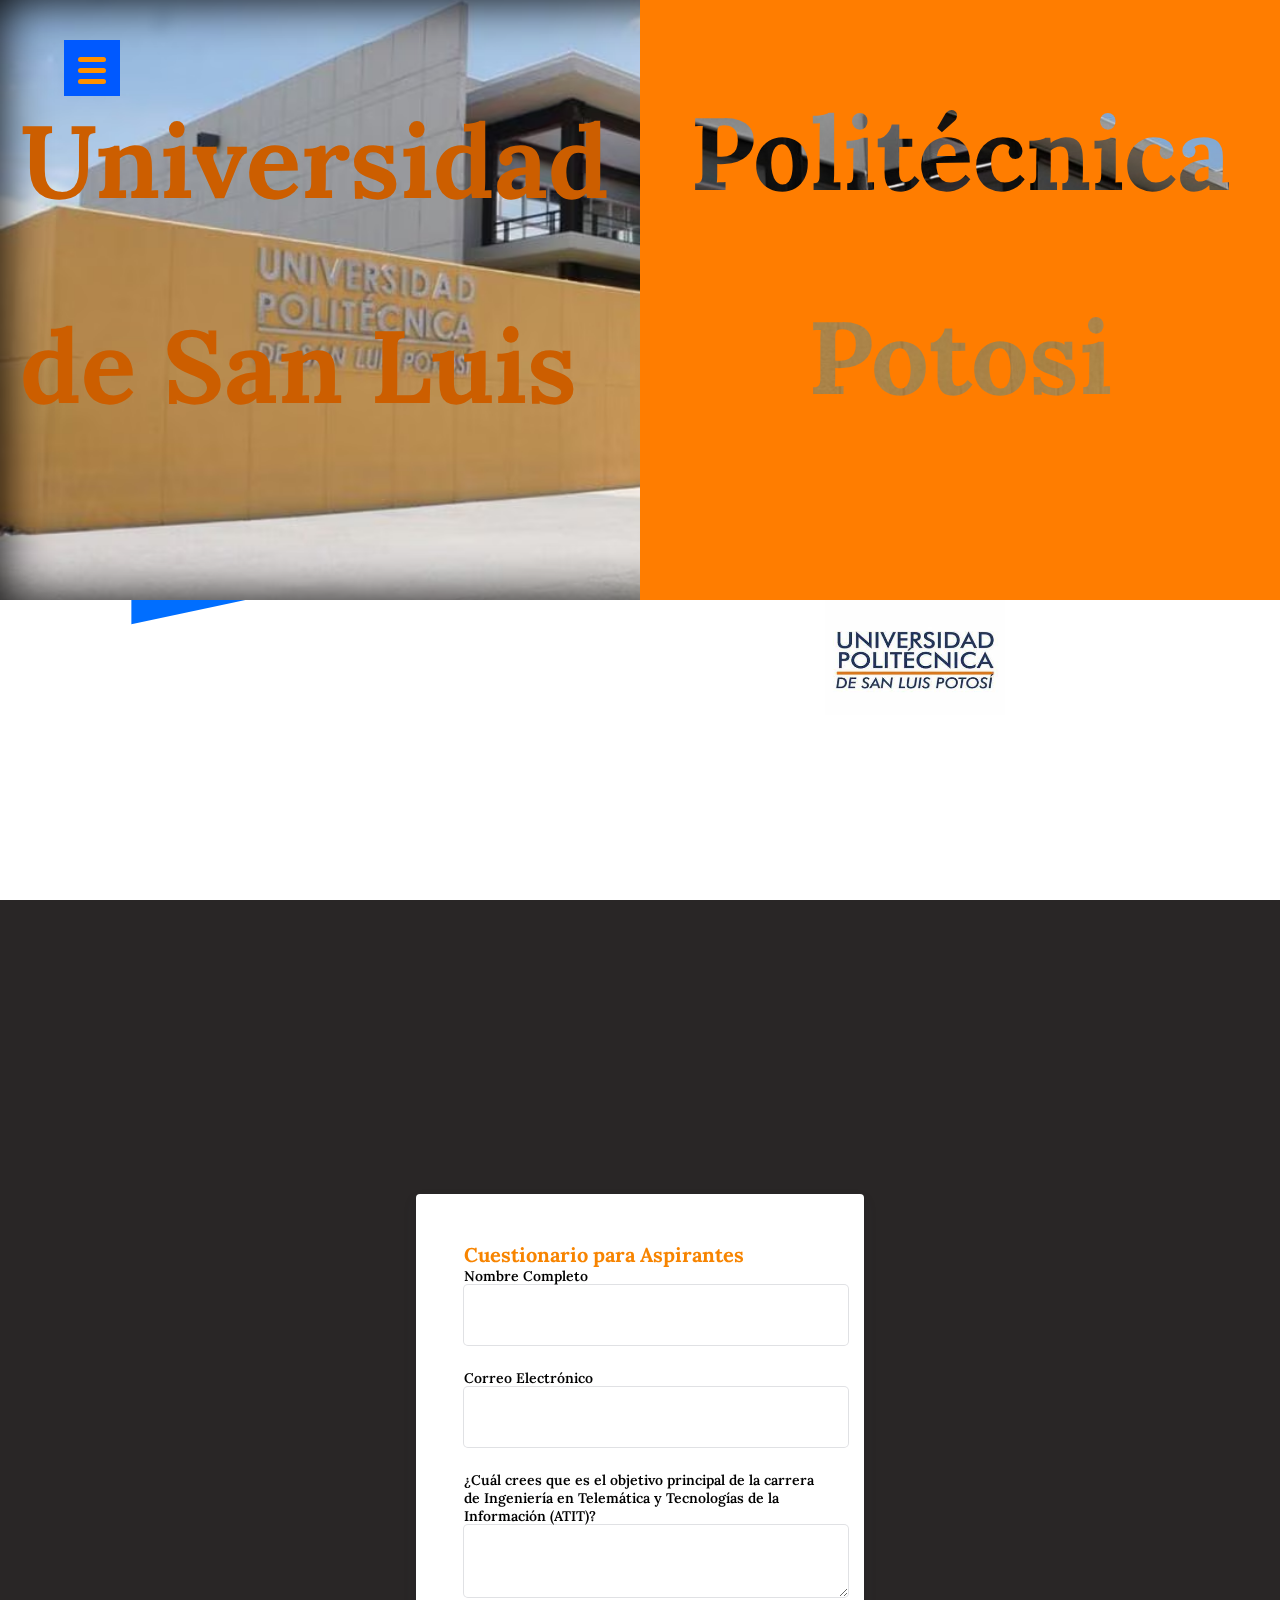
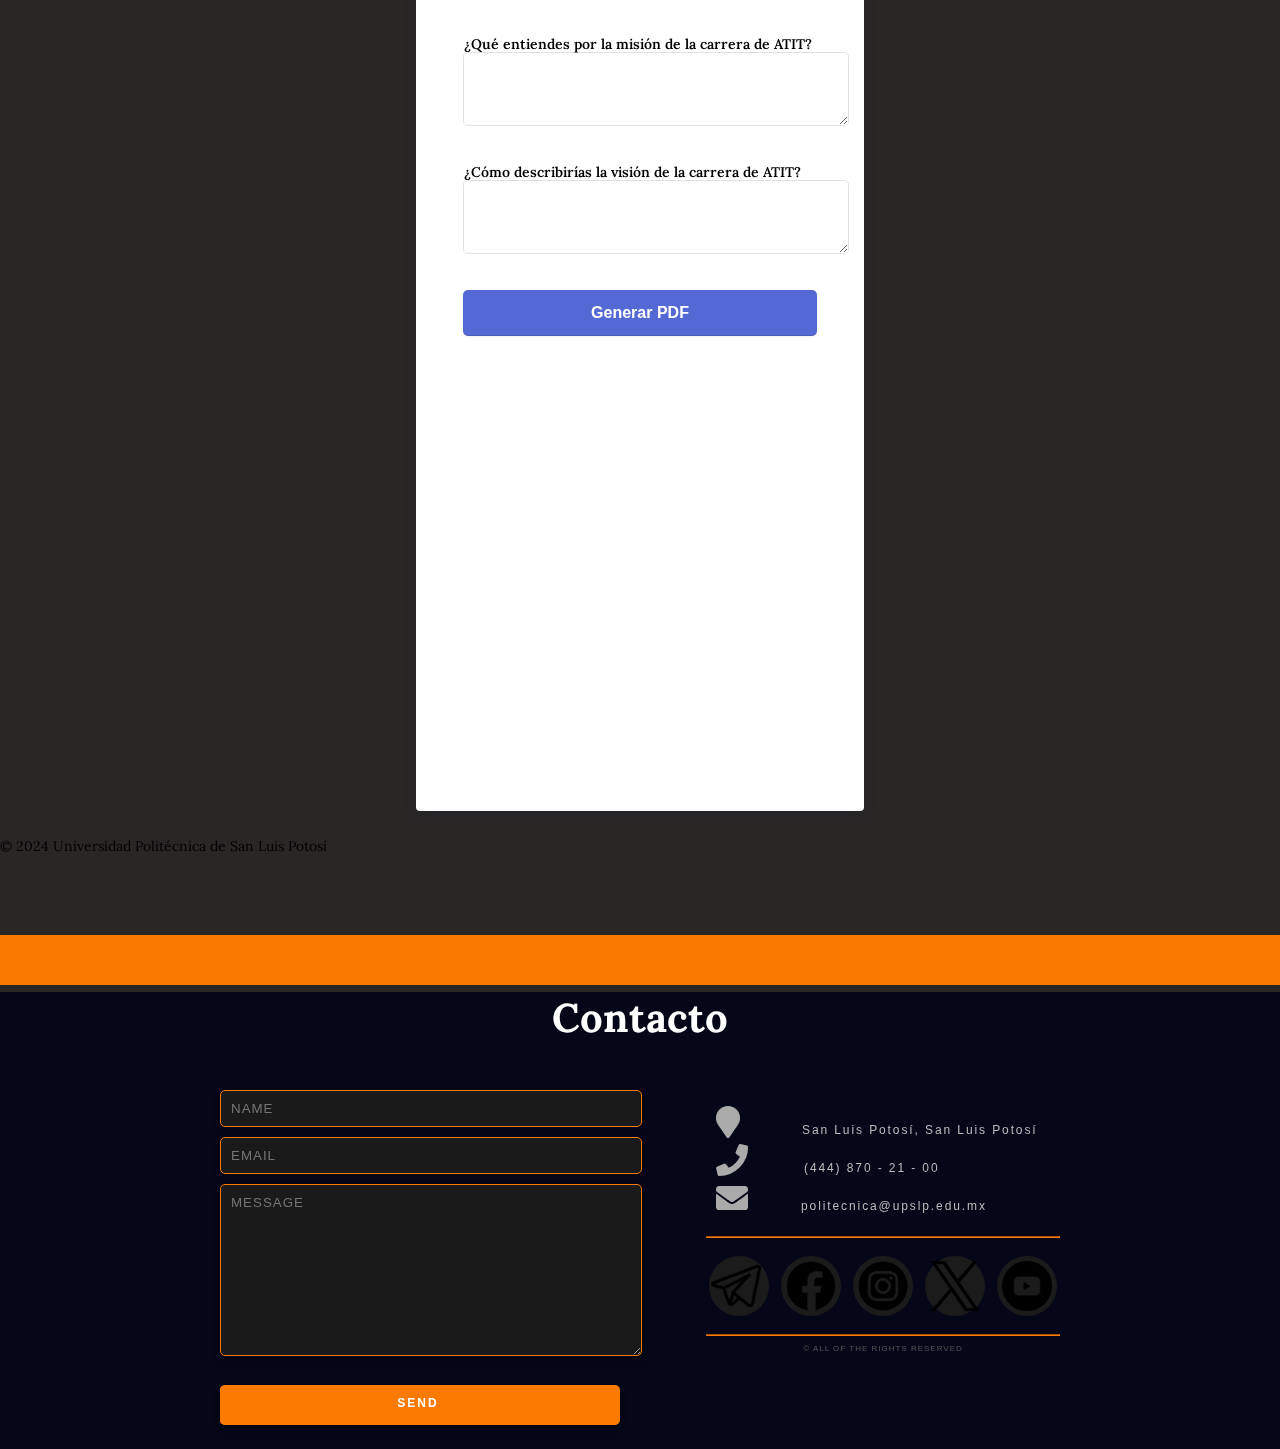
==== blog.html @ de3397ba "Add files via upload" ====
<!DOCTYPE html>
<html lang="en">
<head>
    <meta charset="UTF-8">
    <meta name="viewport" content="width=device-width, initial-scale=1.0">
    <meta http-equiv="X-UA-Compatible" content="ie=edge">
    <title>UPSLP - Cuestionario para Aspirantes</title>
    <link rel="stylesheet" href="https://cdnjs.cloudflare.com/ajax/libs/font-awesome/5.15.4/css/all.min.css">
    <link rel="stylesheet" href="estilopag1.css" type="text/css">
    <script type="text/javascript" src="js/jquery/jquery-1.7.1.min.js"></script>
    <script type="text/javascript" src="jspdf.js"></script>
    <script type="text/javascript" src="jspdf.plugin.standard_fonts_metrics.js"></script>
    <script type="text/javascript" src="jspdf.plugin.split_text_to_size.js"></script>
    <script type="text/javascript" src="jspdf.plugin.from_html.js"></script>
    <script src="indexanimation.js"></script>
    <style>
    body{
        cursor: none;
    }
    
    a:hover, 
    button:hover, 
    input:hover, 
    textarea:hover, 
    label:hover,
    .carousel-controls label:hover, 
    .menu-nav-link:hover, 
    .container .box:hover, 
    .container2 .box:hover, 
    .materia:hover, 
    .cert:hover, 
    .burger-menu:hover, 
    .video-player-container video:hover, 
    .video-player-container video::-webkit-media-controls:hover, 
    .video-player-container video::-webkit-media-controls-play-button:hover, 
    .video-player-container video::-webkit-media-controls-timeline:hover, 
    .info__icon:hover, 
    .info:hover, 
    .info__social-link:hover, 
    .info__icon:hover {
        cursor: none;
    }

    .login-root {
        display: flex;
        width: 100%;
        min-height: 100vh;
        overflow: hidden;
    }
    .loginbackground {
        min-height: 692px;
        position: fixed;
        bottom: 0;
        left: 0;
        right: 0;
        top: 0;
        z-index: -1;
        overflow: hidden;
    }
    .flex-flex {
        display: flex;
    }
    .align-center {
    align-items: center; 
    }
    .center-center {
    align-items: center;
    justify-content: center;
    }
    .box-root {
        box-sizing: border-box;
    }
    .flex-direction--column {
        -ms-flex-direction: column;
        flex-direction: column;
    }
    .loginbackground-gridContainer {
        display: -ms-grid;
        display: grid;
        -ms-grid-columns: [start] 1fr [left-gutter] (86.6px)[16] [left-gutter] 1fr [end];
        grid-template-columns: [start] 1fr [left-gutter] repeat(16,86.6px) [left-gutter] 1fr [end];
        -ms-grid-rows: [top] 1fr [top-gutter] (64px)[8] [bottom-gutter] 1fr [bottom];
        grid-template-rows: [top] 1fr [top-gutter] repeat(8,64px) [bottom-gutter] 1fr [bottom];
        justify-content: center;
        margin: 0 -2%;
        transform: rotate(-12deg) skew(-12deg);
    }
    .box-divider--light-all-2 {
        box-shadow: inset 0 0 0 2px black;
    }
    .box-background--blue {
        background-color: #006eff;
    }
    .box-background--white {
    background-color: #ffffff; 
    }
    .box-background--orange100 {
        background-color: #f78400;
    }

    .padding-top--64 {
    padding-top: 64px;
    }
    .padding-top--24 {
    padding-top: 24px;
    }
    .padding-top--48 {
    padding-top: 48px;
    }
    .padding-bottom--24 {
    padding-bottom: 24px;
    }
    .padding-horizontal--48 {
    padding: 48px;
    }
    .padding-bottom--15 {
    padding-bottom: 15px;
    }


    .flex-justifyContent--center {
    -ms-flex-pack: center;
    justify-content: center;
    }

    .formbg {
        margin: 0px auto;
        width: 100%;
        max-width: 448px;
        background: rgb(255, 255, 255);
        border-radius: 4px;
        box-shadow: rgba(60, 66, 87, 0.12) 0px 7px 14px 0px, rgba(0, 0, 0, 0.12) 0px 3px 6px 0px;
    }

    .reset-pass a,label {
        font-size: 14px;
        font-weight: 600;
        display: block;
    }
    .reset-pass > a {
        text-align: right;
        margin-bottom: 10px;
    }
    .grid--50-50 {
        display: grid;
        grid-template-columns: 50% 50%;
        align-items: center;
    }

    .field input,
        .field textarea,
        .field select {
            font-size: 16px;
            line-height: 28px;
            padding: 8px 16px;
            width: 100%;
            min-height: 44px;
            border: unset;
            border-radius: 4px;
            outline-color: rgba(84, 105, 212, 0.5);
            background-color: #fff;
            box-shadow: 0 0 0 0 rgba(0, 0, 0, 0), 0 0 0 0 rgba(0, 0, 0, 0), 0 0 0 0 rgba(0, 0, 0, 0), 0 0 0 1px rgba(60, 66, 87, 0.16), 0 0 0 0 rgba(0, 0, 0, 0), 0 0 0 0 rgba(0, 0, 0, 0), 0 0 0 0 rgba(0, 0, 0, 0);
        }

    input[type="submit"] {
        background-color: rgb(84, 105, 212);
        box-shadow: rgba(0, 0, 0, 0) 0px 0px 0px 0px, 
                    rgba(0, 0, 0, 0) 0px 0px 0px 0px, 
                    rgba(0, 0, 0, 0.12) 0px 1px 1px 0px, 
                    rgb(84, 105, 212) 0px 0px 0px 1px, 
                    rgba(0, 0, 0, 0) 0px 0px 0px 0px, 
                    rgba(0, 0, 0, 0) 0px 0px 0px 0px, 
                    rgba(60, 66, 87, 0.08) 0px 2px 5px 0px;
        color: #fff;
        font-weight: 600;
        cursor: none;
    }
    .field-checkbox input {
        width: 20px;
        height: 15px;
        margin-right: 5px; 
        box-shadow: unset;
        min-height: unset;
    }
    .field-checkbox label {
        display: flex;
        align-items: center;
        margin: 0;
    }
    a.ssolink {
        display: block;
        text-align: center;
        font-weight: 600;
    }
    .footer-link span {
        font-size: 14px;
        text-align: center;
    }
    .listing a {
        color: #697386;
        font-weight: 600;
        margin: 0 10px;
    }

    .animationRightLeft {
    animation: animationRightLeft 2s ease-in-out infinite;
    }
    .animationLeftRight {
    animation: animationLeftRight 2s ease-in-out infinite;
    }
    .tans3s {
    animation: animationLeftRight 3s ease-in-out infinite;
    }
    .tans4s {
    animation: animationLeftRight 4s ease-in-out infinite;
    }

    @keyframes animationLeftRight {
    0% {
        transform: translateX(0px);
    }
    50% {
        transform: translateX(1000px);
    }
    100% {
        transform: translateX(0px);
    }
    } 

    @keyframes animationRightLeft {
    0% {
        transform: translateX(0px);
    }
    50% {
        transform: translateX(-1000px);
    }
    100% {
        transform: translateX(0px);
    }
    } 
    </style>
</head>
<body>
    <script>window.$zoho=window.$zoho || {};$zoho.salesiq=$zoho.salesiq||{ready:function(){}}</script><script id="zsiqscript" src="https://salesiq.zohopublic.com/widget?wc=siqb818e4738c5e3a9627e09bb45dcb3cc63d7927965e7bc6d18fc0c3053b6958da" defer></script>
    <div class="custom-cursor" id="customCursor"></div>
        <div class="menubar">
            <header class="hero-nav" id="heroNav"> 
                <div class="hero-background">
                    <div class="half-color">
                        <h2 class="fondo">Politécnica</h2>
                        <h2 class="fondo" style="background-image: url(fachadaUPSLP2.jpg);">Potosi</h2>
                    </div>
                    <h2 class="fondo2">Universidad</h2>
                    <h2 class="fondo2" style="margin-top: 300px;">de San Luis</h2>
                </div>
                
                <h1>Universidad Politécnica de San Luis Potosí</h1>
                <h1 style="color: black; font-size: 24px;">Blog</h1>
            </header>
        </div>
        <div class="container ">
            <div class="box">
                <div class="imgBx">
                    <img src="logoUPSLP.jpg">
                </div>
                <div class="content">
                    <div>
                    </p>
                    </div>
                </div>
                </div>
        </div>
        <div class="container2">
            <div class="box">
                <div class="imgBx">
                    <img src="logoUPSLP.jpg">
                </div>
                <div class="content">
                    <div>
                    </p>
                    </div>
                </div>
                </div>
        </div>
    </div>
    <input type="checkbox" id="burger-toggle">
    
    <label for="burger-toggle" class="burger-menu">
        <div class="line"></div>
        <div class="line"></div>
        <div class="line"></div>
    </label>
<div class="menu">
    <div class="menu-inner">
    <ul class="menu-nav" style="padding: 50px;">
        <li class="menu-nav-item"><a class="menu-nav-link" href="index.html"><span>
            <div>Inicio</div>
            </span></a></li>
        <li class="menu-nav-item"><a class="menu-nav-link" href="informacion.html"><span>
            <div>Información</div>
            </span></a></li>
        <li class="menu-nav-item"><a class="menu-nav-link" href="carreras.html"><span>
            <div>Carreras</div>
            </span></a></li>
        <li class="menu-nav-item"><a class="menu-nav-link" href="residencia.html"><span>
            <div>Residencias</div>
            </span></a></li>
        <li class="menu-nav-item"><a class="menu-nav-link" href="proyectos.html"><span>
            <div>Proyectos</div>
            </span></a></li>
        <li class="menu-nav-item"><a class="menu-nav-link" href="blog.html"><span>
            <div>Blog</div>
            </span></a></li>
    </ul>
    <div class="gallery">
        <div class="title">
            <p>Media</p>
        </div>
        <div class="images">
            <a class="image-link" href="galeria.html">
                <div class="image" data-label="Galeria"><img src="Banner-Competencia-MOS-Interna-nacional-2024-1.jpg" alt=""></div>
            </a>
            <a class="image-link" href="videos.html">
                <div class="image" data-label="Videos"><img src="BANNER-CONVOCATORIA-UPSLP-JUNIO-2024.jpg" alt=""></div>
            </a>
            <a class="image-link" href="Certificaciones.html">
                <div class="image" data-label="Certificaciones"><img src="Banner-Solicitud-de-Ingreso-VD-2024.jpg" alt=""></div>
            </a>
            <a class="image-link" href="personal.html">
                <div class="image" data-label="Personal"><img src="Banner-Solicitud-de-Ingreso-VD-2024.jpg" alt=""></div>
            </a>
        </div>
    </div>
</div>
</div>


<div class="page-content">
    <div class="fixed-background">
        <div class="login-root">
            <div class="box-root flex-flex flex-direction--column" style="min-height: 100vh; flex-grow: 1;">
                <div class="loginbackground box-background--white padding-top--64">
                    <div class="loginbackground-gridContainer">
                        <div class="box-root flex-flex" style="grid-area: top / start / 8 / end;">
                            <div class="box-root" style="background-image: linear-gradient(white 0%, rgb(247, 250, 252) 33%); flex-grow: 1;"></div>
                        </div>
                        <div class="box-root flex-flex" style="grid-area: 4 / 2 / auto / 5;">
                            <div class="box-root box-divider--light-all-2 animationLeftRight tans3s" style="flex-grow: 1;"></div>
                        </div>
                        <div class="box-root flex-flex" style="grid-area: 7 / start / auto / 4;">
                            <div class="box-root box-background--blue animationLeftRight" style="flex-grow: 1;"></div>
                        </div>
                        <div class="box-root flex-flex" style="grid-area: 8 / 4 / auto / 6;">
                            <div class="box-root box-background--blue animationRightLeft tans4s" style="flex-grow: 1;"></div>
                        </div>
                        <div class="box-root flex-flex" style="grid-area: 2 / 15 / auto / end;">
                            <div class="box-root box-background--orange100 animationRightLeft" style="flex-grow: 1;"></div>
                        </div>
                    </div>
                </div>
                <div class="box-root padding-top--24 flex-flex flex-direction--column flex-justifyContent--center">
                    <div class="formbg-outer">
                        <div class="formbg">
                            <div class="formbg-inner padding-horizontal--48">
                                <span class="padding-bottom--15" style="font-size: 20px; font-weight: bold; color: #f78400;">Cuestionario para Aspirantes</span>
                                <form id="myform" onsubmit="return generarPDF();">
                                    <div class="field padding-bottom--24">
                                        <label for="nombre">Nombre Completo</label>
                                        <input type="text" id="nombre" name="nombre" required>
                                    </div>
                                    <div class="field padding-bottom--24">
                                        <label for="email">Correo Electrónico</label>
                                        <input type="email" id="email" name="email" required>
                                    </div>
                                    <div class="field padding-bottom--24">
                                        <label for="objetivos">¿Cuál crees que es el objetivo principal de la carrera de Ingeniería en Telemática y Tecnologías de la Información (ATIT)?</label>
                                        <textarea id="objetivos" name="objetivos" required></textarea>
                                    </div>
                                    <div class="field padding-bottom--24">
                                        <label for="mision">¿Qué entiendes por la misión de la carrera de ATIT?</label>
                                        <textarea id="mision" name="mision" required></textarea>
                                    </div>
                                    <div class="field padding-bottom--24">
                                        <label for="vision">¿Cómo describirías la visión de la carrera de ATIT?</label>
                                        <textarea id="vision" name="vision" required></textarea>
                                    </div>
                                    <div class="field padding-bottom--24">
                                        <input type="submit" name="submit" value="Generar PDF">
                                    </div>
                                </form>
                                <iframe frameborder="0" style="margin-left: 16px;" width="340" height="400" id="pdf-iframe"></iframe>
                                <script>
                                    function generarPDF() {
                                        const nombre = document.getElementById('nombre').value;
                                        const email = document.getElementById('email').value;
                                        const objetivos = document.getElementById('objetivos').value;
                                        const mision = document.getElementById('mision').value;
                                        const vision = document.getElementById('vision').value;

                                        const doc = new jsPDF();
                                        doc.setFontSize(28);
                                        doc.text(20, 20, 'Resultados del Cuestionario de Diagnóstico ATIT');
                                        doc.text(20, 30, 'Nombre:' + nombre);
                                        doc.text(20, 40, 'Correo Electrónico:' + email);
                                        doc.text(20, 50, 'Objetivo principal de ATIT:' + objetivos);
                                        doc.text(20, 60, 'Misión de ATIT:' + mision);
                                        doc.text(20, 70, 'Visión de ATIT:' + vision);

                                        var string = doc.output('datauristring');
                                        $('#pdf-iframe').attr('src', string); 
                                        return false; 
                                    }
                                </script>

                            </div>
                        </div>
                        <div class="footer-link padding-top--24">
                            <span>© 2024 Universidad Politécnica de San Luis Potosí</span>
                        </div>
                    </div>
                </div>
            </div>
        </div>
    </div>
</div>

<footer>
    <div style="background-color: rgb(250, 121, 0); height: 50px; margin-bottom: 0px;"></div>
    <div class="footer">
        <section id="contact">

        <h1 style="text-align: center; color: white ; font-size: 40px;">Contacto</h1>
        
        <div class="contact-wrapper">
        
        <!-- Left contact page --> 
            
        <form id="contact-form" class="form-horizontal" action="mailto:183408@upslp.edu.mx" method="post">
                
            <div class="form-group">
                <div class="col-sm-12">
                <input type="text" class="form-control" id="name" placeholder="NAME" name="name" value="" required>
                </div>
            </div>
        
            <div class="form-group">
                <div class="col-sm-12">
                <input type="email" class="form-control" id="email" placeholder="EMAIL" name="email" value="" required>
                </div>
            </div>
        
            <textarea class="form-control" rows="10" placeholder="MESSAGE" name="message" required></textarea>
            
            <button class="btn btn-primary send-button" id="submit" type="submit" value="SEND">
                <div class="alt-send-button">
                <span class="send-text">SEND</span>
                </div>
            
            </button>
            
            </form>
            
            
        <!-- Left contact page --> 
            
            <div class="direct-contact-container">
        
                <ul class="contact-list">
                <li class="list-item"><i class="fa fa-map-marker fa-2x"><span class="contact-text place">San Luis Potosí, San Luis Potosí</span></i></li>
                
                <li class="list-item"><i class="fa fa-phone fa-2x"><span class="contact-text phone"><a href="tel:444-870-21-00" title="Danos una llamada">(444) 870 - 21 - 00</a></span></i></li>
                
                <li class="list-item"><i class="fa fa-envelope fa-2x"><span class="contact-text gmail"><a href="mailto:politecnica@upslp.edu.mx" title="Mandanos un correo">politecnica@upslp.edu.mx</a></span></i></li>
                
                </ul>
        
                <hr>
                <ul class="social-media-list">
                <li>
                    <a href="https://t.me/upslp_oficial" target="_blank" class="contact-icon">
                        <img style="margin-top: 5px; margin-right: 6px;" aria-hidden="true" src="telegram.png" height="50px" width="50px">
                    </a>
                </li>
                <li>
                    <a href="https://www.facebook.com/upslp" target="_blank" class="contact-icon">
                        <img style="margin-top: 5px;" aria-hidden="true" src="facebook.png" height="50px" width="50px">
                    </a>
                </li>
                <li>
                    <a href="https://www.instagram.com/upslp_oficial" target="_blank" class="contact-icon">
                        <img style="margin-top: 5px;" aria-hidden="true" src="instagram.png" height="50px" width="50px">
                    </a>
                </li>
                <li>
                    <a href="https://x.com/upslp_mx" target="_blank" class="contact-icon">
                        <img style="margin-top: 5px;" aria-hidden="true" src="twitter.png" height="50px" width="50px">
                    </a>
                </li> 
                <li>
                    <a href="https://www.youtube.com/c/upslpoficial2001" target="_blank" class="contact-icon">
                        <img style="margin-top: 5px;" aria-hidden="true" src="youtube.png" height="50px" width="50px">
                    </a>
                    
                </li>     
                </ul>
                <hr>
        
                <div class="copyright">&copy; ALL OF THE RIGHTS RESERVED</div>
        
            </div>
            
        </div>
        
        </section>  
        
                    
    </div>
</footer>


</body>
</html>
---- estilopag1.css ----
/* Importación de fuentes de Google Fonts */
@import url("https://fonts.googleapis.com/css?family=Lora:400,400i,700"); /* Fuentes Lora */
@import url("https://fonts.googleapis.com/css2?family=Poppins:wght@400;500;600&display=swap"); /* Fuentes Poppins */
@import url('https://fonts.googleapis.com/css?family=Montserrat');/* Fuentes Montserrat */

/* Estilos generales para el cuerpo del documento */
body {
    background-color: rgb(41, 38, 38); /* Color de fondo para el cuerpo */
    min-height: 100vh; /* Altura mínima igual al 100% del viewport */
    margin: 0; /* Elimina los márgenes predeterminados */
    max-width: 3000px; /* Ancho máximo del cuerpo */
    font-family: 'Lora', sans-serif; /* Fuente principal del texto */
    cursor: none; /* Oculta el cursor predeterminado */
}

/* Estilos para el cursor personalizado */
.custom-cursor {
    width: 20px; /* Ancho del cursor personalizado */
    height: 20px; /* Altura del cursor personalizado */
    background-color: rgba(0, 0, 0, 0.7); /* Color de fondo del cursor */
    border: 2px solid white; /* Borde del cursor */
    border-radius: 50%; /* Borde redondeado */
    position: absolute; /* Posicionamiento absoluto en relación al cuerpo */
    pointer-events: none; /* Ignora los eventos del cursor */
    z-index: 10000; /* Prioridad de apilamiento */
    transform: translate(-50%, -50%); /* Centra el cursor */
    transition: transform 0.1s ease, opacity 0.1s ease, background-color 0.3s, transform 0.3s; /* Transiciones para efectos visuales */
    opacity: 0; /* Opacidad inicial */
}

/* Estilos para el cursor personalizado cuando está en modo de "hover" */
.custom-cursor.hover {
    background-color: #cc5e00; /* Cambia el color de fondo al hacer hover */
    transform: scale(1.5); /* Aumenta ligeramente el tamaño */
}

/* Estilos para el cursor personalizado cuando está activo */
.custom-cursor.active {
    background-color: #1900fc; /* Cambia el color de fondo cuando está activo */
    transform: scale(1.2); /* Aumenta ligeramente el tamaño */
}

/* Estilos para el cursor personalizado en la zona de texto */
.custom-cursor.text-zone {
    background-color: rgba(255, 255, 255, 0.7); /* Color de fondo en la zona de texto */
    border: 2px solid rgba(0, 0, 0, 0.7);
    transform: scale(1.2); /* Aumenta ligeramente el tamaño */
}
/* Estilos para contenedores de información */
#info-container, #info-container2 {
    text-align: center; /* Alinea el texto al centro */
    margin-bottom: 50px; /* Margen inferior de 50px */
    padding: 0 20px; /* Añade relleno a los lados para dispositivos más pequeños */
    display: none; /* Oculta inicialmente los contenedores */
}

/* Estilos para los encabezados dentro de los contenedores de información */
.info-container h1 {
    font-size: 4rem; /* Tamaño de fuente grande */
    margin-bottom: 1rem; /* Margen inferior de 1rem */
}

/* Estilos para los párrafos dentro de los contenedores de información */
.info-container p {
    width: 50%; /* Ancho del párrafo del 50% */
    margin: 2rem 0; /* Margen superior e inferior de 2rem */
    line-height: 1.5; /* Altura de línea del 150% */
}

/* Estilos para las secciones */
.info-container section {
    height: 100vh; /* Altura del 100% del viewport */
    display: flex; /* Utiliza flexbox para organizar los elementos secundarios */
    align-items: center; /* Centra verticalmente los elementos secundarios */
    justify-content: center; /* Centra horizontalmente los elementos secundarios */
    background-color: #f0f0f0; /* Color de fondo gris claro */
}

/* Estilos para los contenedores generales */
.container {
    padding: 5rem; /* Relleno de 5rem */
    text-align: center; /* Alinea el texto al centro */
}

/* Estilos para el contenedor principal de una sección con desplazamiento */
.sticky_parent {
    height: 500vh; /* Altura del 500% del viewport */
    background-color: #e0e0e0; /* Color de fondo gris claro */
}

/* Estilos para el elemento que se mantiene fijo al desplazar la página */
.sticky {
    overflow: hidden; /* Oculta el contenido que desborda */
    position: sticky; /* Fija la posición del elemento */
    top: 0; /* Coloca el elemento en la parte superior del viewport */
    height: 100vh; /* Altura del 100% del viewport */
    background-color: #1b1111; /* Color de fondo negro oscuro */
    box-shadow: 0 0 10px rgba(0,0,0,0.5); /* Sombra para resaltar el elemento */
}

/* Estilos para la sección de desplazamiento */
.scroll_section {
    position: absolute; /* Posición absoluta */
    top: 0; /* Coloca la sección en la parte superior del viewport */
    height: 100%; /* Altura del 100% del viewport */
    width: 500vw; /* Ancho del 500% del viewport */
    display: flex; /* Utiliza flexbox para organizar los elementos secundarios */
    justify-content: space-between; /* Distribuye los elementos secundarios de manera uniforme */
    align-items: center; /* Centra verticalmente los elementos secundarios */
    transition: transform 0.3s ease-out; /* Transición suave para cambios de posición */
}

/* Estilos para los elementos dentro de la sección de desplazamiento */
.scroll_item {
    display: flex; /* Utiliza flexbox para organizar los elementos secundarios */
    align-items: center; /* Centra verticalmente los elementos secundarios */
    justify-content: center; /* Centra horizontalmente los elementos secundarios */
    padding: 0 5vw; /* Relleno horizontal de 5% del viewport */
    margin-top: 200px; /* Margen superior de 200px para ajustar el espacio */
}

/* Estilos para las imágenes dentro de los elementos de la sección de desplazamiento */
.scroll_item img {
    width: 250px; /* Ancho de la imagen */
    height: 250px; /* Altura de la imagen */
    object-fit: cover; /* Escala la imagen para cubrir el contenedor */
    object-position: center; /* Posición central de la imagen */
    transition: transform 0.3s ease-out; /* Transición suave para cambios */
}

/* Estilos para los párrafos dentro de los elementos de la sección de desplazamiento */
.scroll_item p {
    margin-right: 320px !important; /* Margen derecho de 320px */
    margin-left: 180px !important; /* Margen izquierdo de 180px */
    text-align: justify !important; /* Alineación justificada */
    font-size: 18px !important; /* Tamaño de fuente de 18px */
    padding: 0; /* Sin relleno */
    width: 350px !important; /* Ancho máximo del texto */
    color: white; /* Color del texto blanco */
}


/* Estilos para la primera sección con desplazamiento */

/* Contenedor principal de la primera sección */
.sticky_parent2 {
    height: 500vh; /* Altura del contenedor: 500 veces la altura del viewport */
    background-color: #e0e0e0; /* Color de fondo gris claro */
}

/* Elemento fijo en la primera sección */
.sticky2 {
    overflow: hidden; /* Oculta el contenido que desborda */
    position: sticky; /* Fija la posición del elemento */
    top: 0; /* Fija el elemento en la parte superior del viewport */
    height: 100vh; /* Altura del elemento igual a la altura del viewport */
    background-color: #1b1111; /* Color de fondo negro */
    box-shadow: 0 0 10px rgba(0,0,0,0.5); /* Sombra para resaltar el elemento */
}

/* Sección de desplazamiento de la primera sección */
.scroll_section2 {
    position: absolute; /* Posición absoluta */
    top: 0; /* Coloca la sección en la parte superior del viewport */
    height: 100%; /* Altura igual al 100% del viewport */
    width: 500vw; /* Ancho igual a 500 veces el ancho del viewport */
    display: flex; /* Utiliza flexbox para organizar los elementos */
    justify-content: space-between; /* Distribuye los elementos de manera uniforme */
    align-items: center; /* Centra verticalmente los elementos */
    transition: transform 0.3s ease-out; /* Transición suave para cambios */
}

/* Elementos dentro de la sección de desplazamiento de la primera sección */
.scroll_item2 {
    display: flex; /* Utiliza flexbox para organizar los elementos */
    align-items: center; /* Centra verticalmente los elementos */
    justify-content: center; /* Centra horizontalmente los elementos */
    padding: 0 5vw; /* Relleno de 0 en los lados y 5% del viewport */
    margin-top: 200px; /* Margen superior para ajustar */
}

/* Imágenes dentro de los elementos de la primera sección */
.scroll_item2 img {
    width: 250px; /* Ancho de la imagen */
    height: 250px; /* Altura de la imagen */
    object-fit: cover; /* Escala la imagen para cubrir el contenedor */
    object-position: center; /* Posición central de la imagen */
    transition: transform 0.3s ease-out; /* Transición suave para cambios */
}

/* Texto dentro de los elementos de la primera sección */
.scroll_item2 p {
    margin-right: 28px !important; /* Margen derecho */
    margin-left: 180px !important; /* Margen izquierdo */
    text-align: justify !important; /* Alineación justificada */
    font-size: 18px !important; /* Tamaño de fuente */
    padding: 0; /* Sin relleno */
    width: 350px !important; /* Ancho máximo del texto */
    color: white; /* Color del texto */
}

/* Estilos para la segunda sección con desplazamiento */

/* Contenedor principal de la segunda sección */
.sticky_parent3 {
    height: 500vh; /* Altura del contenedor: 500 veces la altura del viewport */
    background-color: #e0e0e0; /* Color de fondo gris claro */
}

/* Elemento fijo en la segunda sección */
.sticky3 {
    overflow: hidden; /* Oculta el contenido que desborda */
    position: sticky; /* Fija la posición del elemento */
    top: 0; /* Fija el elemento en la parte superior del viewport */
    height: 100vh; /* Altura del elemento igual a la altura del viewport */
    background-color: #1b1111; /* Color de fondo negro */
    box-shadow: 0 0 10px rgba(0,0,0,0.5); /* Sombra para resaltar el elemento */
}

/* Sección de desplazamiento de la segunda sección */
.scroll_section3 {
    position: absolute; /* Posición absoluta */
    top: 0; /* Coloca la sección en la parte superior del viewport */
    height: 100%; /* Altura igual al 100% del viewport */
    width: 500vw; /* Ancho igual a 500 veces el ancho del viewport */
    display: flex; /* Utiliza flexbox para organizar los elementos */
    justify-content: space-between; /* Distribuye los elementos de manera uniforme */
    align-items: center; /* Centra verticalmente los elementos */
    transition: transform 0.3s ease-out; /* Transición suave para cambios */
}

/* Elementos dentro de la sección de desplazamiento de la segunda sección */
.scroll_item3 {
    display: flex; /* Utiliza flexbox para organizar los elementos */
    align-items: center; /* Centra verticalmente los elementos */
    justify-content: center; /* Centra horizontalmente los elementos */
    padding: 0 5vw; /* Relleno de 0 en los lados y 5% del viewport */
    margin-top: 200px; /* Margen superior para ajustar */
}

/* Imágenes dentro de los elementos de la segunda sección */
.scroll_item3 img {
    width: 250px; /* Ancho de la imagen */
    height: 250px; /* Altura de la imagen */
    object-fit: cover; /* Escala la imagen para cubrir el contenedor */
    object-position: center; /* Posición central de la imagen */
    transition: transform 0.3s ease-out; /* Transición suave para cambios */
}

/* Texto dentro de los elementos de la segunda sección */
.scroll_item3 p {
    margin-right: 28px !important; /* Margen derecho */
    margin-left: 180px !important; /* Margen izquierdo */
    text-align: justify !important; /* Alineación justificada */
    font-size: 18px !important; /* Tamaño de fuente */
    padding: 0; /* Sin relleno */
    width: 350px !important; /* Ancho máximo del texto */
    color: white; /* Color del texto */
}


/* Definición de la animación 'fadeInUp' */
@keyframes fadeInUp {
    from {
        opacity: 0; /* Opacidad inicial */
        transform: translateY(20px); /* Desplazamiento hacia arriba */
    }
    to {
        opacity: 1; /* Opacidad final */
        transform: translateY(0); /* Sin desplazamiento */
    }
}

/* Estilos para el contenedor de datos */
.fondodatos {
    z-index: 9; /* Índice z para superposición */
    height: fit-content; /* Altura ajustada al contenido */
    width: 100%; /* Ancho completo */
    background-color: #000; /* Color de fondo negro */
    padding: 15px; /* Relleno interno */
    margin: 10px 0; /* Margen superior e inferior */
    border-radius: 8px; /* Bordes redondeados */
    box-shadow: 0 4px 8px rgba(0, 0, 0, 0.2); /* Sombra */
    transition: transform 0.3s ease-in-out, box-shadow 0.3s ease-in-out; /* Transiciones */
}

/* Efecto hover para el contenedor de datos */
.fondodatos:hover {
    transform: translateY(-10px); /* Desplazamiento hacia arriba */
    box-shadow: 0 8px 16px rgba(0, 0, 0, 0.3); /* Sombra más pronunciada */
}

/* Estilos para el título del contenedor de datos */
.fondodatos h2 {
    color: #ff7b00; /* Color del texto */
    font-family: 'Arial', sans-serif; /* Fuente */
    font-size: 1.5em; /* Tamaño de fuente */
    margin: 0; /* Elimina el margen */
    text-align: left; /* Alineación del texto a la izquierda */
    transition: color 0.3s ease-in-out; /* Transición del color */
}

/* Efecto hover para el título del contenedor de datos */
.fondodatos h2:hover {
    color: #ff7b00; /* Color del texto al hacer hover */
}

/* Estilos para los detalles del contenedor de datos */
.detalle {
    font-family: 'Arial', sans-serif; /* Fuente */
    font-size: 1.2em; /* Tamaño de fuente */
    color: #333; /* Color del texto */
    margin: 5px 0 15px 0; /* Margen */
    padding: 5px 15px; /* Relleno interno */
    background: #ffffff; /* Color de fondo */
    border-left: 4px solid #ff7b00; /* Borde izquierdo */
    border-radius: 0 8px 8px 0; /* Bordes redondeados */
    transition: background 0.3s ease-in-out, border-color 0.3s ease-in-out; /* Transiciones */
}

/* Efecto hover para los detalles del contenedor de datos */
.detalle:hover {
    background: #000000; /* Color de fondo al hacer hover */
    border-color: #ff7b00; /* Color del borde al hacer hover */
    color: #ffffff; /* Color del texto al hacer hover */
}

/* Aplicación de la animación 'fadeInUp' a .fondodatos y .detalle */
.fondodatos,
.detalle {
    animation: fadeInUp 0.5s ease-in-out both; /* Animación fadeInUp */
}

/* Estilos para el contenedor de iconos */
.containerIcon {
    text-align: center; /* Alineación del texto al centro */
    margin: 20px 0; /* Margen superior e inferior */
}

/* Estilos para las imágenes dentro del contenedor de iconos */
.containerIcon img {
    vertical-align: middle; /* Alineación vertical */
}

/* Estilos para los párrafos ocultos */
.hiddenP {
    opacity: 0; /* Opacidad inicial */
    transform: translateY(20px); /* Desplazamiento hacia abajo */
}

/* Estilos para los párrafos en movimiento */
.moveP {
    opacity: 1; /* Opacidad final */
    transform: translateY(0); /* Sin desplazamiento */
}

/* Estilos para el recuento de estudiantes y graduados */
#studentCount, #graduateCount {
    font-family: 'Arial', sans-serif; /* Fuente */
    font-size: 2em; /* Tamaño de fuente */
    color: #ffffff; /* Color del texto */
    margin: 5px 0 15px 0; /* Margen */
    padding: 10px 20px; /* Relleno */
    background: linear-gradient(135deg, #ff7300 0%, #ff9c00 100%); /* Fondo con degradado */
    border: 4px solid #ff7300; /* Borde sólido */
    border-radius: 50px; /* Bordes redondeados */
    text-align: center; /* Alineación del texto */
    box-shadow: 0 4px 10px rgba(0, 0, 0, 0.3); /* Sombra */
    animation: fadeInUp 0.5s ease-in-out both; /* Animación de entrada */
}

/* Estilos para el recuento de estudiantes y graduados en la carrera de Telemática */
#studentCountTelematica, #graduateCountTelematica {
    /* Mismos estilos que studentCount y #graduateCount */
}

/* Estilos para los párrafos dentro de los contenedores de información */
#info-container p,
#info-container2 p {
    text-align: center; /* Alineación del texto al centro */
    color: white; /* Color del texto */
    font-size: 28px; /* Tamaño de fuente */
    margin-right: 10px; /* Margen derecho */
}

/* Estilos para los elementos de lista dentro de los contenedores de información */
#info-container li,
#info-container2 li {
    text-align: justify; /* Alineación justificada */
    color: white; /* Color del texto */
    font-size: 20px; /* Tamaño de fuente */
    margin-bottom: 10px; /* Margen inferior */
    margin-right: 10px; /* Margen derecho */
}

/* Estilos para elementos <strong> */
strong {
    color: #cc5e00; /* Color del texto */
}

/* Estilos para elementos <h2> */
h2 {
    color: blue; /* Color del texto */
    font-size: 40px; /* Tamaño de fuente */
    text-align: center; /* Alineación del texto */
}

/* Estilos para elementos <p> */
p {
    font-weight: bold; /* Texto en negrita */
}

/* Estilos para el contenedor de iconos */
.containerIcon {
    text-align: center; /* Alineación del texto al centro */
}


/* Estilos para el título */
.titulo {
    font-size: 3rem; /* Tamaño de fuente */
    color: white; /* Color del texto */
    text-align: center; /* Alineación del texto al centro */
    margin-bottom: 12px; /* Margen inferior */
    position: relative; /* Posición relativa */
    z-index: 1; /* Índice z */
    opacity: 0; /* Opacidad inicial */
    animation: fadeIn 1s ease-in-out forwards, pulsate 2s infinite alternate; /* Animaciones */
    background-image: linear-gradient(120deg, #ff6600 0%, #0011ff 100%); /* Imagen de fondo con degradado */
    padding: 20px; /* Relleno */
    border-radius: 10px; /* Bordes redondeados */
    box-shadow: 0 0 20px rgba(0, 0, 0, 0.3); /* Sombra */
}

/* Animación para aparecer */
@keyframes fadeIn {
    from {
        opacity: 0;
    }
    to {
        opacity: 1;
    }
}

/* Animación de pulso */
@keyframes pulsate {
    from {
        transform: scale(1);
    }
    to {
        transform: scale(1.05);
    }
}

/* Contenedor de las tarjetas */
.containerCard {
    display: flex; /* Utiliza flexbox para organizar las tarjetas */
    flex-wrap: wrap; /* Envuelve las tarjetas si no caben en una línea */
    justify-content: center; /* Centra las tarjetas horizontalmente */
    gap: 1.5rem; /* Espacio entre las tarjetas */
    margin: 1.5rem; /* Margen exterior */
}

/* Estilos para las tarjetas */
.card {
    position: relative; /* Posición relativa */
    margin-bottom: 50px; /* Margen inferior */
    width: 290px; /* Ancho de la tarjeta */
    background-color: black; /* Color de fondo */
    border-radius: 1rem 1rem 11rem 11rem; /* Bordes redondeados */
    padding: 2.5rem 1.5rem 3.5rem; /* Relleno */
    text-align: center; /* Alineación del texto al centro */
    box-shadow: 0 8px 32px hsla(178, 55%, 20%, 0.15); /* Sombra */
    animation: pulse 2s infinite alternate; /* Animación de pulso */
}

/* Animación de pulso */
@keyframes pulse {
    from {
        transform: scale(1);
    }
    to {
        transform: scale(1.05);
    }
}

/* Estilos para la imagen de la tarjeta */
.card__img {
    width: 90px; /* Ancho de la imagen */
}

/* Estilos para el borde de la tarjeta */
.card__border {
    width: 124px; /* Ancho del borde */
    height: 124px; /* Altura del borde */
    background-color: rgb(255, 102, 0); /* Color de fondo */
    border-radius: 50%; /* Bordes redondeados */
    margin: 0 auto 1rem; /* Margen */
    display: grid; /* Utiliza grid para centrar contenido */
    place-items: center; /* Centra el contenido */
}

/* Estilos para la imagen de perfil */
.card__perfil {
    width: 104px; /* Ancho de la imagen de perfil */
    height: 104px; /* Altura de la imagen de perfil */
    background-color: rgb(0, 17, 255); /* Color de fondo */
    border-radius: 50%; /* Bordes redondeados */
    overflow: hidden; /* Oculta el contenido que desborda */
    display: flex; /* Utiliza flexbox para organizar el contenido */
    justify-content: center; /* Centra horizontalmente el contenido */
    align-items: flex-end; /* Alinea verticalmente el contenido hacia abajo */
}

/* Estilos para el nombre */
.card__name, .card__profession {
    color: white; /* Color del texto */
}

/* Estilos para el nombre */
.card__name {
    font-size: 1rem; /* Tamaño de fuente */
    font-weight: 600; /* Grosor de la fuente */
    margin-bottom: 0.25rem; /* Margen inferior */
}

/* Estilos para la profesión */
.card__profession {
    font-size: 0.75rem; /* Tamaño de fuente */
    color: rgb(38, 0, 255); /* Color del texto */
    font-weight: bold; /* Grosor de la fuente */
}

.info {
    position: absolute;
    top: -1px;
    left: 0;
    width: 100%;
    height: 320px; /* Ajusta esta altura según tus necesidades */
    overflow: hidden; /* Esconde el contenido que no quepa */
    background-color: rgb(255, 255, 255);
    padding: 2.5rem 1.5rem 3.3rem;
    border-radius: 1rem 1rem 11rem 11rem;
    clip-path: circle(16px at 250px 40px);
    transition: clip-path 0.4s ease-in-out;
}
.info__icon {
    position: absolute;
    top: 1.5rem;
    right: 1.5rem;
    font-size: 1.5rem;
    color: black;
    display: inline-flex;
    padding: 0.25rem;
    cursor: pointer;
    transition: opacity 0.3s;
}
.info__img {
    width: 45px;
}
.info__border {
    width: 64px;
    height: 64px;
    background-color: o;
    border-radius: 50%;
    margin: 0 auto 1rem;
    background-color: rgb(255, 102, 0);
    display: grid;
    place-items: center;
    transform: translateX(-3rem);
    transition: transform 0.8s;
}
.info__perfil {
    width: 52px;
    height: 52px;
    background-color: rgb(38, 0, 255);
    border-radius: 50%;
    overflow: hidden;
    display: flex;
    justify-content: center;
    align-items: flex-end;
}
.info__data {
    display: grid;
    row-gap: 0.25rem;
    margin-bottom: 1.5rem;
    transform: translateX(-4rem);
    transition: transform 1s;
}
.info__name {
    font-size: 1rem;
    color: rgb(255, 102, 0);
    font-weight: bold;
}
.info__profession, .info__location {
    font-size: 0.75rem;
}
.info__profession{
    color: rgb(38, 0, 255);
    font-weight: bold;
}
.info__social {
    display: flex;
    justify-content: center;
    column-gap: 1rem;
    transform: translateX(-5rem);
    transition: transform 1.2s;
}
.info__social-link {
    width: 32px;
    height: 32px;
    background-color: rgb(0, 0, 0);
    border-radius: 50%;
    display: grid;
    place-items: center;
    transition: transform 0.3s;
}
.info__social-link:hover {
    transform: translateY(-0.25rem);
    cursor: none;
}
.info__social-icon {
    display: inline-flex;
    background-color: rgb(255, 102, 0);
    padding: 0.25rem;
    border-radius: 50%;
    color: rgb(0, 0, 0);
    font-size: 1rem;
}

.info:hover {
    cursor: none;
    clip-path: circle(75%);
}
.info:hover .info__icon {
    cursor: none;
    opacity: 0;
}
.info:hover .info__border, .info:hover .info__data, .info:hover .info__social {
    cursor: none;
    transform: translateX(0);
}



.hero-nav h1:last-child {
    margin-top: -20px; /* Ajusta este valor según lo necesites */
}

/* Cuando el cursor está sobre la imagen */
.materia:hover {
    /* Establece la sombra */
    box-shadow: 0px 0px 10px rgb(248, 149, 1);
    /* Ajusta la altura */
    
}

.materia {
    border-radius: 15px; /* Bordes redondeados para un aspecto más suave */
    box-shadow: 0 5px 15px rgba(0, 0, 0, 0.2); /* Sombra suave para resaltar la imagen */
    transition: transform 0.3s ease-in-out, filter 0.3s ease-in-out; /* Transición suave */
    transition: opacity 0.5s ease-in-out, transform 0.5s ease-in-out;
    animation: pulseAnimation 2s infinite alternate; /* Animación de pulsación */
    z-index: -10;
}

.materia:hover {
    animation: none;
    opacity: 0.8; /* Reducimos la opacidad al hacer hover */
    transform: translateY(-10px); /* Movemos hacia arriba al hacer hover */
    filter: brightness(90%); /* Reducimos ligeramente el brillo */
}

@keyframes hoverAnimation {
    0% {
        transform: translateY(0); /* Sin desplazamiento al inicio */
    }
    50% {
        transform: translateY(-10px); /* Desplazamiento hacia arriba a la mitad de la animación */
    }
    100% {
        transform: translateY(0); /* Sin desplazamiento al final */
    }
}

@keyframes pulseAnimation {
    from {
        transform: scale(1); /* Escala normal al inicio */
    }
    to {
        transform: scale(1.05); /* Escala ligeramente más grande */
    }
}


//* Inicia el carrusel */
.carousel {
    margin-left: 15px; /* Reducir el margen izquierdo */
    margin-right: 15px;
}

/* Estilos para la lista de diapositivas */
ul.slides {
    display: block;
    position: relative;
    height: 600px;
    width: 1260px;
    margin: 0;
    padding: 0;
    overflow: hidden;
    list-style: none;
}

/* Estilos para los elementos dentro de las diapositivas */
.slides * {
    user-select: none;
    -ms-user-select: none;
    -moz-user-select: none;
    -khtml-user-select: none;
    -webkit-user-select: none;
    -webkit-touch-callout: none;
}

/* Ocultar los inputs dentro de la lista de diapositivas */
ul.slides input {
    display: none; 
}

/* Contenedor de las diapositivas */
.slide-container { 
    display: block; 
}

/* Imagen de la diapositiva */
.slide-image {
    display: block;
    position: absolute;
    width: 100%;
    height: 100%;
    top: 0;
    opacity: 0;
    transition: all .7s ease-in-out;
}   

/* Estilos para las imágenes dentro de las diapositivas */
.slide-image img {
    width: auto;
    min-width: 100%;
    height: 100%;
}

/* Controles del carrusel */
.carousel-controls {
    position: absolute;
    top: 0;
    left: 0;
    right: 0;
    z-index: 999;
    font-size: 100px;
    line-height: 600px;
    color: #fff;
}

/* Estilos para las etiquetas de los controles */
.carousel-controls label {
    display: none;
    position: absolute;
    padding: 0 20px;
    opacity: 0;
    transition: opacity .2s;
    cursor: pointer;
}

/* Opacidad de las etiquetas al hacer hover sobre la imagen */
.slide-image:hover + .carousel-controls label{
    opacity: 0.5;
}

/* Estilos al hacer hover sobre las etiquetas de los controles */
.carousel-controls label:hover {
    opacity: 1;
}

/* Controles para la diapositiva anterior */
.carousel-controls .prev-slide {
    width: 10px;
    text-align: left;
    left: 0;
}

/* Controles para la diapositiva siguiente */
.carousel-controls .next-slide {
    width: 10px;
    text-align: right;
    right: 0;
}

/* Indicadores de puntos para el carrusel */
.carousel-dots {
    position: absolute;
    left: 0;
    right: 0;
    bottom: 20px;
    z-index: 999;
    text-align: center;
}

/* Estilos para los puntos del carrusel */
.carousel-dots .carousel-dot {
    display: inline-block;
    width: 30px;
    height: 30px;
    border-radius: 50%;
    background-color: #fff;
    opacity: 0.5;
    margin: 10px;
}

/* Cuando un input está marcado, muestra la imagen de la diapositiva correspondiente */
input:checked + .slide-container .slide-image {
    opacity: 1;
    transform: scale(1);
    transition: opacity 1s ease-in-out;
}

/* Cuando un input está marcado, muestra los controles del carrusel */
input:checked + .slide-container .carousel-controls label {
    display: block; 
}

/* Muestra los puntos correspondientes a la imagen activa */
input#img-1:checked ~ .carousel-dots label#img-dot-1,
input#img-2:checked ~ .carousel-dots label#img-dot-2,
input#img-3:checked ~ .carousel-dots label#img-dot-3,
input#img-4:checked ~ .carousel-dots label#img-dot-4,
input#img-5:checked ~ .carousel-dots label#img-dot-5,
input#img-6:checked ~ .carousel-dots label#img-dot-6 {
	opacity: 1;
}

/* Cuando un input está marcado, muestra los botones de navegación */
input:checked + .slide-container .nav label { 
    display: block; 
}

/* Animación para ocultar elementos */
.hidden {
    opacity: 0;
    filter: blur(5px);
    transform: translateX(-100%);
    transition: all 4s cubic-bezier(0.25, 0.1, 0.25, 1); /* Duración de 2 segundos y función de temporización más suave */
}

/* Animación para ocultar imágenes */
.hiddenImg {
    opacity: 0;
    filter: blur(5px);
    transform: translateX(-100%);
    transition: all 2s cubic-bezier(0.25, 0.1, 0.25, 1); /* Duración de 2 segundos y función de temporización más suave */
}

/* Animación para mostrar elementos */
.move {
    opacity: 1;
    filter: blur(0);
    transform: translateX(0);
    transition: all 2s cubic-bezier(0.25, 0.1, 0.25, 1); /* Asegúrate de que la transición coincida */
    position: relative;
    margin: auto; /* Ajusta el margen superior para dejar espacio para el encabezado */
    z-index: -10;
}

/* Animación de parpadeo */
@keyframes blink {
    0% { filter: drop-shadow(5px 5px 5px rgb(255, 115, 0)); }
    50% { filter: drop-shadow(8px 8px 8px rgb(0, 0, 0)); }
    100% { filter: drop-shadow(5px 5px 5px rgb(255, 115, 0)); }
}

.plan-de-estudios {
    opacity: 1;
    filter: blur(0);
    transform: translateX(0);
    transition: all 2s cubic-bezier(0.25, 0.1, 0.25, 1); /* Asegúrate de que la transición coincida */
    width: 750px;
    height: auto;
    position: relative;
    margin: auto; /* Ajusta el margen superior para dejar espacio para el encabezado */
    z-index: -10;
    filter: drop-shadow(5px 5px 5px rgb(255, 115, 0)) drop-shadow(8px 8px 8px rgb(0, 0, 0)); /* Ajusta los valores según sea necesario */
    animation: blink 1.5s infinite; /* Ajusta la duración según sea necesario */
}


.plan-de-estudios2 {
    opacity: 1;
    filter: blur(0);
    transform: translateX(0);
    transition: all 2s cubic-bezier(0.25, 0.1, 0.25, 1); /* Asegúrate de que la transición coincida */
    width: 750px;
    height: auto;
    position: relative;
    margin: auto; /* Ajusta el margen superior para dejar espacio para el encabezado */
    z-index: -10;
    filter: drop-shadow(5px 5px 5px rgb(255, 115, 0)) drop-shadow(8px 8px 8px rgb(0, 0, 0)); /* Ajusta los valores según sea necesario */
    animation: blink 1.5s infinite; /* Ajusta la duración según sea necesario */
}


/* Animación de entrada de las diapositivas */
@keyframes slideIn {
    0% {
        left: -250px; /* Mueve la imagen fuera de la pantalla hacia la izquierda */
        opacity: 0; /* Comienza con opacidad 0 */
    }
    100% {
        left: calc(50% - 655px); /* Lleva la imagen al centro de la pantalla */
        opacity: 2;
    }
}

/* Animación para ocultar elementos con desplazamiento vertical */
.hidden2, .hidden3 {
    opacity: 0;
    filter: blur(5px);
    transform: translateY(100%);
    transition: all 2s cubic-bezier(0.25, 0.1, 0.25, 1);
}

/* Animación para mostrar elementos con desplazamiento vertical */
.visible {
    opacity: 1;
    filter: blur(0);
    transform: translateY(0);
    transition: all 2s cubic-bezier(0.25, 0.1, 0.25, 1);
}

/* Animación para ocultar texto */
.text-hidden, .text-hidden2, .text-hidden10 {
    opacity: 0;
    white-space: nowrap;
    overflow: hidden;
    width: 0;
    transition: all 1.5s;
}

/* Animación para mostrar texto */
.text-visible {
    opacity: 1;
    white-space: normal;
    overflow: hidden;
    animation: typing 4s steps(40, end), blink-caret .75s step-end infinite;
    width: 100%;
}

/* Animación de escritura */
@keyframes typing {
    from { width: 0; }
    to { width: 100%; }
}

/* Animación de parpadeo del cursor */
@keyframes blink-caret {
    from, to { border-color: transparent; }
    50% { border-color: black; }
}


/* Inicia Imagen Logo UPSLP */
.container {
    position: relative;
    width: 400px;
    display: flex;
    justify-content: center;
    flex-wrap: wrap;
    transform-style: preserve-3d;
    perspective: 500px;
    margin-left: 635px; /* Ajustar el margen izquierdo */
    margin-top: -80px;
    z-index: 10;
}

.container .box {
    position: relative;
    width: 180px;
    height: 115px;
    background: #000;
    transition: 0.5s;
    transform-style: preserve-3d;
    overflow: hidden;
}

.container:hover .box {
    transform: rotateY(-45deg);
}

.container .box:hover ~ .box {
    transform: rotateY(45deg);
}

.container .box:hover {
    transform: rotateY(0deg) scale(1.25);
    z-index: 1;
    margin: 10px;
    box-shadow: 0 25px 40px rgba(0, 0, 0, 0.5);
}

.container .box .imgBx {
    position: absolute;
    top: 0;
    left: 0;
    width: 100%;
    height: 100%;
}

.container .box .imgBx:before {
    content: '';
    position: absolute;
    top: 0;
    left: 0;
    width: 100%;
    height: 100%;
    background: linear-gradient(180deg, blue, orange);
    z-index: 1;
    opacity: 0;
    transition: 0.5s;
    mix-blend-mode: multiply;
    font-size: 40px;
}

.container .box:hover .imgBx:before {
    opacity: 1;
}

.container .box .imgBx img {
    position: absolute;
    top: 0;
    left: 0;
    width: 180px;
    height: 120px;
    object-fit: fill;
}

.container .box .content {
    position: absolute;
    top: 0;
    left: 0;
    width: 100%;
    height: 100%;
    z-index: 1;
    display: flex;
    padding: 20px;
    align-items: flex-end;
    box-sizing: border-box;
}

.container .box .content h2 {
    color: #fff;
    transition: 0.5s;
    text-transform: uppercase;
    margin-bottom: 5px;
    font-size: 12px;
    transform: translateY(200px);
    transition-delay: 0.3s;
}

.container .box:hover .content h2 {
    transform: translateY(0px);
}

.container .box .content p {
    color: #fff;
    transition: 0.5s;
    font-size: 10px;
    transform: translateY(200px);
    transition-delay: 0.4s;
}

.container .box:hover .content p {
    transform: translateY(0px);
}
/* Termina Imagen Logo UPSLP */


/* Inicia Imagen Logo Equipo */
.container2 {
    position: relative;
    width: 400px;
    display: flex;
    justify-content: center;
    flex-wrap: wrap;
    transform-style: preserve-3d;
    perspective: 500px;
    margin-left: 835px; /* Ajustar el margen izquierdo */
    margin-top: -440px;
}

.container2 .box {
    position: relative;
    width: 180px;
    height: 115px;
    background: #000;
    transition: 0.5s;
    transform-style: preserve-3d;
    overflow: hidden;
}

.container2:hover .box {
    transform: rotateY(-45deg);
}

.container2 .box:hover ~ .box {
    transform: rotateY(45deg);
}

.container2 .box:hover {
    transform: rotateY(0deg) scale(1.25);
    z-index: 1;
    margin: 10px;
    box-shadow: 0 25px 40px rgba(0, 0, 0, 0.5);
}

.container2 .box .imgBx {
    position: absolute;
    top: 0;
    left: 0;
    width: 100%;
    height: 100%;
}

.container2 .box .imgBx:before {
    content: '';
    position: absolute;
    top: 0;
    left: 0;
    width: 100%;
    height: 100%;
    background: linear-gradient(180deg, #f00, #000);
    z-index: 1;
    opacity: 0;
    transition: 0.5s;
    mix-blend-mode: multiply;
}

.container2 .box:hover .imgBx:before {
    opacity: 1;
}

.container2 .box .imgBx img {
    position: absolute;
    top: 0;
    left: 0;
    width: 180px;
    height: 120px;
    object-fit: fill;
}

.container2 .box .content {
    position: absolute;
    top: 0;
    left: 0;
    width: 100%;
    height: 100%;
    z-index: 1;
    display: flex;
    padding: 20px;
    align-items: flex-end;
    box-sizing: border-box;
}

.container2 .box .content h2 {
    color: #fff;
    transition: 0.5s;
    text-transform: uppercase;
    margin-bottom: 5px;
    font-size: 12px;
    transform: translateY(200px);
    transition-delay: 0.3s;
}

.container2 .box:hover .content h2 {
    transform: translateY(0px);
}

.container2 .box .content p {
    color: #fff;
    transition: 0.5s;
    font-size: 10px;
    transform: translateY(200px);
    transition-delay: 0.4s;
}

.container2 .box:hover .content p {
    transform: translateY(0px);
}
/* Termina Imagen Logo Equipo */



/* Establece un color de fondo para la mitad derecha de la pantalla */
.half-color {
    z-index: -1; /* Coloca el elemento detrás de otros elementos */
    position: absolute; /* Posiciona el elemento de forma absoluta */
    top: 0; /* Alinea el elemento en la parte superior */
    right: 0; /* Alinea el elemento a la derecha */
    width: 50%; /* Establece el ancho del elemento como la mitad de la pantalla */
    height: 100%; /* Establece la altura del elemento como la altura completa de la pantalla */
    background-color: rgb(255, 125, 0); /* Color de fondo */
    transition: background-color 0.5s ease-in-out, height 1s ease-in-out; /* Transiciones suaves para el color de fondo y la altura */
}

/* Configuración del texto con fondo de imagen */
.fondo {
    font-size: 8vw; /* Tamaño de fuente relativo al ancho de la pantalla */
    font-weight: bold; /* Establece el peso de la fuente como negrita */
    color: transparent; /* Hace que el color del texto sea transparente */
    -webkit-text-fill-color: transparent; /* Rellena el texto con color transparente */
    background: url('fachadaUPSLP.jpg') no-repeat; /* Establece una imagen de fondo sin repetición */
    background-size: cover; /* La imagen de fondo se ajusta al tamaño del contenedor */
    -webkit-background-clip: text; /* Hace que el fondo solo sea visible donde está el texto */
    margin: 0; /* Elimina los márgenes */
    padding: 0; /* Elimina el relleno */
    margin-top: 102px; /* Margen superior ajustado */
    text-align: center; /* Alineación del texto al centro */
    line-height: 1; /* Altura de línea igual a 1 */
    top: 0; /* Alinea el elemento en la parte superior */
    display: block; /* Muestra el elemento como bloque */
    transition: height; /* Transición en la altura */
}

/* Configuración del texto con color sólido */
.fondo2 {
    position: absolute; /* Posiciona el elemento de forma absoluta */
    font-size: 8vw; /* Tamaño de fuente relativo al ancho de la pantalla */
    justify-content: center; /* Alinea el contenido al centro horizontalmente */
    font-weight: bold; /* Establece el peso de la fuente como negrita */
    color: #cc5e00; /* Color del texto */
    margin-top: 95px; /* Margen superior ajustado */
    margin-left: 20px; /* Margen izquierdo ajustado */
    display: block; /* Muestra el elemento como bloque */
}

/* Clase para ocultar elementos */
.hidden {
    opacity: 0; /* Hace que el elemento sea completamente transparente */
    visibility: hidden; /* Oculta el elemento */
}

/* Configuración del fondo del héroe */
.hero-background {
    z-index: 2; /* Coloca el elemento sobre otros elementos */
    position: absolute; /* Posiciona el elemento de forma absoluta */
    top: 0; /* Alinea el elemento en la parte superior */
    left: 0; /* Alinea el elemento a la izquierda */
    width: 100%; /* Establece el ancho del elemento como el ancho completo de la pantalla */
    height: 100%; /* Establece la altura del elemento como la altura completa de la pantalla */
    background-image: url(fachada2.jpg); /* Establece una imagen de fondo */
    background-size: cover; /* La imagen de fondo se ajusta al tamaño del contenedor */
    background-position: center; /* La imagen de fondo se posiciona en el centro */
    box-shadow: inset 0 0 50px rgb(0, 0, 0); /* Sombra interna para dar profundidad */
    opacity: 1; /* Opacidad completa */
}

/* Configuración de la navegación del héroe */
.hero-nav {
    position: relative; /* Posiciona el elemento de forma relativa */
    display: grid; /* Usa una disposición de cuadrícula */
    text-align: center; /* Alinea el texto al centro */
    justify-content: center; /* Alinea el contenido al centro horizontalmente */
    align-items: center; /* Alinea el contenido al centro verticalmente */
    height: 600px; /* Altura del área de navegación del héroe */
    background-color: transparent; /* Color de fondo transparente */
    color: rgb(0, 26, 255); /* Color del texto */
    transition: background-color 0.5s ease-in-out, height 1s ease-in-out; /* Transiciones suaves para el color de fondo y la altura */
}

/* Clase de navegación fija */
.hero-nav.fixed {
    z-index: 2; /* Coloca el elemento sobre otros elementos */
    position: fixed; /* Posiciona el elemento de forma fija */
    top: 0; /* Alinea el elemento en la parte superior */
    width: 100%; /* Establece el ancho del elemento como el ancho completo de la pantalla */
    background-color: rgb(255, 125, 0); /* Color de fondo */
    height: 145px; /* Altura de la navegación fija */
}

/* Configuración para el texto secundario */
.fondo h2 {
    z-index: 8; /* Coloca el elemento sobre otros elementos */
}

/* Contenido de la página */
.page-content {
    margin-bottom: 80px; /* Margen inferior ajustado */
    padding-top: 700px; /* Ajuste del espacio para el encabezado fijo */
}


/* Estilos para el párrafo */
p {
    margin: 0; /* Elimina el margen del párrafo */
}

/* Estilos para el toggle de la hamburguesa */
#burger-toggle {
    position: absolute; /* Posiciona de forma absoluta */
    appearance: none; /* Elimina los estilos de apariencia por defecto */
    opacity: 0; /* Oculta el toggle */
}

/* Estilos para el menú cuando el toggle está activado */
#burger-toggle:checked ~ .menu {
    opacity: 1; /* Hace visible el menú */
    visibility: visible; /* Hace visible el menú */
}

/* Transiciones para elementos dentro del menú cuando el toggle está activado */
#burger-toggle:checked ~ .menu .menu-nav-link span div, 
#burger-toggle:checked ~ .menu img, 
#burger-toggle:checked ~ .menu .title p {
    transform: translateY(0); /* Aplica una transformación para hacer visible el elemento */
    transition: 1.2s 0.1s cubic-bezier(0.35, 0, 0.07, 1); /* Transición suave */
}

/* Retraso de transición para las imágenes dentro del menú */
#burger-toggle:checked ~ .menu .image-link:nth-child(1) img {
    transition-delay: 0.18s; /* Retraso de transición para la primera imagen */
}

/* Estilos para la línea del toggle de la hamburguesa */
#burger-toggle:checked ~ .burger-menu .line::after {
    transform: translateX(0); /* Muestra la línea de la hamburguesa */
}

/* Cambios en la apariencia de las líneas del toggle cuando está activado */
#burger-toggle:checked ~ .burger-menu .line:nth-child(1) {
    transform: translateY(calc(var(--burger-menu-radius) / 5)) rotate(45deg); /* Gira la primera línea */
}

#burger-toggle:checked ~ .burger-menu .line:nth-child(2) {
    transform: scaleX(0); /* Oculta la segunda línea */
}

#burger-toggle:checked ~ .burger-menu .line:nth-child(3) {
    transform: translateY(calc(var(--burger-menu-radius) / -5)) rotate(-45deg); /* Gira la tercera línea */
}

/* Estilos para el menú de hamburguesa */
.burger-menu {
    --burger-menu-radius: 4em; /* Define el radio del menú */
    background-color: rgb(0, 89, 255); /* Color de fondo del menú */
    position: fixed; /* Posiciona el menú de forma fija en la pantalla */
    margin-top: -5px; /* Ajuste del margen superior */
    top: 5vh; /* Posiciona el menú en la parte superior */
    left: 5vw; /* Posiciona el menú en la parte izquierda */
    z-index: 100; /* Z-index del menú */
    display: block; /* Muestra el menú como bloque */
    width: var(--burger-menu-radius); /* Ancho del menú */
    height: var(--burger-menu-radius); /* Alto del menú */
    outline: none; /* Elimina el contorno */
    z-index: 30;
    cursor: none; /* Oculta el cursor */
}

.burger-menu {
    display: block; /* Asegura que el botón burger se muestre */
}

.menu {
    display: none; /* Oculta el menú por defecto */
}

#burger-toggle:checked + .menu {
    display: block; /* Muestra el menú cuando el checkbox está marcado */
}

/* Estilos para las líneas del toggle de la hamburguesa */
.burger-menu .line {
    position: absolute; /* Posiciona las líneas de forma absoluta */
    left: 25%; /* Posiciona las líneas en el centro horizontal */
    width: 50%; /* Ancho de las líneas */
    height: 5px; /* Altura de las líneas */
    background: rgb(255, 145, 0); /* Color de fondo de las líneas */
    border-radius: 10px; /* Radio de borde de las líneas */
    overflow: hidden; /* Oculta el desbordamiento */
    transition: 0.5s; /* Transición suave */
}

/* Estilos para las líneas del toggle */
.burger-menu .line:nth-child(1) {
    top: 30%; /* Posiciona la primera línea */
}

.burger-menu .line:nth-child(2) {
    top: 50%; /* Posiciona la segunda línea */
}

.burger-menu .line:nth-child(3) {
    top: 70%; /* Posiciona la tercera línea */
}

/* Estilos para el efecto de desplazamiento de las líneas */
.burger-menu .line::after {
    position: absolute; /* Posiciona el elemento de forma absoluta */
    content: ""; /* No hay contenido */
    top: 0; /* Alinea el elemento en la parte superior */
    left: 0; /* Alinea el elemento en la parte izquierda */
    width: 100%; /* Ancho del elemento */
    height: 100%; /* Altura del elemento */
    background: var(--primary-color-darker); /* Color de fondo */
    transform: translateX(-100%); /* Desplaza el elemento fuera del menú */
    transition: 0.25s; /* Transición suave */
}

/* Retraso de transición para el efecto de desplazamiento de las líneas */
.burger-menu .line:nth-child(2)::after {
    transition-delay: 0.1s; /* Retraso de transición para la segunda línea */
}

.burger-menu .line:nth-child(3)::after {
    transition-delay: 0.2s; /* Retraso de transición para la tercera línea */
}

.burger-menu .line:nth-child(4)::after {
    transition-delay: 0.2s; /* Retraso de transición para la cuarta línea */
}

/* Efecto hover para mostrar el efecto de desplazamiento de las líneas */
.burger-menu:hover .line::after {
    transform: translateX(0); /* Muestra el efecto de desplazamiento */
}

/* Estilos para el menú */
.menu {
    position: fixed; /* Posiciona el menú de forma fija en la pantalla */
    top: 0; /* Alinea el menú en la parte superior */
    left: 0; /* Alinea el menú en la parte izquierda */
    width: 100%; /* Ancho del menú */
    height: 100%; /* Altura del menú */
    display: flex; /* Usa una disposición flexible */
    justify-content: center; /* Alinea el contenido al centro horizontalmente */
    align-items: center; /* Alinea el contenido al centro verticalmente */
    background: #1a1e23; /* Color de fondo del menú */
    opacity: 0; /* Oculta el menú */
    visibility: hidden; /* Oculta el menú */
    transition: 0.3s;
    z-index: 20;
    overflow: hidden; /* Evita que el contenido se desborde */
}


/* Estilos para la navegación del menú */
.menu-nav {
    display: flex; /* Usa una disposición flexible para los elementos de navegación */
    flex-wrap: wrap; /* Permite que los elementos de navegación se envuelvan en varias líneas si es necesario */
    margin: 0; /* Elimina el margen exterior */
    padding: 0; /* Elimina el relleno interior */
    text-align: center; /* Centra el texto dentro de la navegación */
    list-style-type: none; /* Elimina los estilos de viñetas de la lista */
}

/* Estilos para cada elemento de la navegación */
.menu-nav-item {
    flex: 1; /* Hace que los elementos ocupen el mismo ancho dentro del contenedor */
    margin: 20px; /* Agrega un margen entre los elementos de navegación */
    cursor: none; /* Oculta el cursor */
}

/* Estilos para el enlace de navegación */
.menu-nav-link {
    cursor: none; /* Oculta el cursor */
    position: relative; /* Establece la posición relativa para los enlaces */
    display: inline-flex; /* Muestra los enlaces como una fila en línea */
    font-size: 2rem; /* Tamaño de fuente */
    color: white; /* Color del texto */
    text-decoration: none; /* Elimina la decoración del texto */
}

/* Estilos para el texto dentro del enlace de navegación */
.menu-nav-link span {
    overflow: hidden; /* Oculta el desbordamiento del texto */
}

/* Estilos para la línea de resaltado debajo del enlace de navegación */
.menu-nav-link::after {
    position: absolute; /* Posiciona el elemento absolutamente */
    content: ""; /* No hay contenido */
    top: 100%; /* Alinea el elemento en la parte inferior del enlace */
    left: 0; /* Alinea el elemento a la izquierda del enlace */
    width: 100%; /* Ancho del elemento */
    height: 3px; /* Altura del elemento */
    background: var(--primary-color); /* Color de fondo del elemento */
    transform: scaleX(0); /* Oculta inicialmente la línea */
    transform-origin: right; /* Establece el origen de la transformación */
    transition: transform 0.5s; /* Transición suave */
}

/* Efecto de resaltado al pasar el cursor sobre el enlace de navegación */
.menu-nav-link:hover::after {
    transform: scaleX(1); /* Muestra la línea con la anchura completa */
    transform-origin: left; /* Establece el origen de la transformación */
}

/* Estilos para la galería de imágenes */
.menu .gallery {
    margin-top: 60px; /* Margen superior para la galería */
    text-align: center; /* Centra el contenido de la galería */
}

/* Estilos para el título de la galería */
.menu .title {
    font-size: 24px; /* Tamaño de fuente del título */
    color: white; /* Color del texto */
    overflow: hidden; /* Oculta el desbordamiento */
}

/* Estilos para el párrafo dentro del título */
.menu .title p {
    font-size: 12px; /* Tamaño de fuente del párrafo */
    letter-spacing: 2px; /* Espaciado entre letras */
    text-transform: uppercase; /* Convierte el texto a mayúsculas */
    transform: translateY(102%); /* Mueve el párrafo fuera del contenedor */
}

/* Estilos para la galería de imágenes */
.menu .images {
    justify-content: center; /* Centra las imágenes horizontalmente */
    margin-top: 36px; /* Margen superior para la galería */
    display: flex; /* Muestra las imágenes como una fila */
    flex-wrap: wrap; /* Permite que las imágenes se envuelvan en varias líneas si es necesario */
}

/* Estilos para cada enlace de imagen */
.menu .images .image-link {
    cursor: none; /* Oculta el cursor */
    width: 15vw; /* Ancho de cada enlace de imagen */
    margin: 0 12px; /* Margen entre los enlaces de imagen */
    overflow: hidden; /* Oculta el desbordamiento */
}

/* Estilos para la imagen dentro de cada enlace de imagen */
.menu .images .image-link .image {
    position: relative; /* Establece la posición relativa para la imagen */
    transition: 0.6s; /* Transición suave */
}

/* Estilos para el texto superpuesto en las imágenes */
.menu .images .image-link .image::before {
    position: absolute; /* Posiciona el texto absolutamente */
    content: attr(data-label); /* Utiliza el atributo data-label como contenido */
    top: 0; /* Alinea el texto en la parte superior */
    left: 0; /* Alinea el texto a la izquierda */
    z-index: 1; /* Establece el índice z del texto */
    display: flex; /* Muestra el texto como un contenedor flexible */
    justify-content: center; /* Centra el contenido horizontalmente */
    align-items: center; /* Centra el contenido verticalmente */
    width: 100%; /* Ancho del texto */
    height: 100%; /* Altura del texto */
    color: white; /* Color del texto */
    background: rgba(0, 0, 0, 0.6); /* Fondo semitransparente */
    opacity: 0; /* Oculta inicialmente el texto */
    transition: 0.4s; /* Transición suave */
}

/* Efecto de escala al pasar el cursor sobre el enlace de imagen */
.menu .images .image-link:hover .image {
    transform: scale(1.2); /* Escala la imagen al 120% de su tamaño original */
}

/* Efecto de superposición al pasar el cursor sobre el enlace de imagen */
.menu .images .image-link:hover .image::before {
    opacity: 1; /* Muestra el texto superpuesto */
}

/* Estilos para las imágenes dentro de la galería */
.menu .images img {
    height: 250px; /* Altura de las imágenes */
    transform: translateY(102%);
}

/* Empieza el footer */


.footer{
    background-color: #050718;
    margin-top: -20px;
}

#contact {
    width: 100%;
    height: 100%;
    }
    
    
    .contact-wrapper {
    display: flex;
    flex-direction: row;
    justify-content: space-between;
    margin: 0 auto;
    padding: 20px;
    position: relative;
    max-width: 840px;
    }
    
    /* Left contact page */
    .form-horizontal {
    /*float: left;*/
    max-width: 400px;
    font-family: 'Lato';
    font-weight: 400;
    }
    
    .form-control, 
    textarea {
        cursor: none;
        width: 400px;
        margin-bottom: 10px;
        background-color: #1a1a1a; /* Un gris oscuro en lugar de negro puro para menor contraste */
        color: #ff7b00;
        font-family: 'Franklin Gothic Medium', 'Arial Narrow', Arial, sans-serif;
        letter-spacing: 1px;
        padding: 10px; /* Espacio interior */
        border: 1px solid #ff7b00; /* Borde del mismo color que el texto */
        border-radius: 5px; /* Bordes redondeados */
        box-shadow: 0 4px 8px rgba(0, 0, 0, 0.2); /* Sombra para profundidad */
        transition: background-color 0.3s, border-color 0.3s; /* Transiciones suaves */
    }
    
    .form-control:focus, 
    textarea:focus {
        cursor: none;
        background-color: #333333; /* Cambio de color de fondo al enfocar */
        border-color: #ff9500; /* Cambio de color de borde al enfocar */
        outline: none; /* Quitar el borde por defecto al enfocar */
    }
    
    .send-button {
        cursor: none;
        margin-top: 15px;
        height: 40px; /* Altura ligeramente mayor para mejor usabilidad */
        width: 400px;
        overflow: hidden;
        background-color: #fc7a00;
        color: #ffffff; /* Color del texto para asegurar que sea legible */
        border: none; /* Quitar el borde por defecto */
        border-radius: 5px; /* Bordes redondeados */
        box-shadow: 0 4px 8px rgba(0, 0, 0, 0.2); /* Sombra para profundidad */
        font-size: 16px; /* Tamaño de fuente adecuado */
        font-weight: bold; /* Texto en negrita para destacar */
        letter-spacing: 1px; /* Espaciado entre letras */
        cursor: pointer; /* Cambia el cursor al pasar sobre el botón */
        transition: all 0.3s ease; /* Transiciones más suaves */
        text-align: center; /* Centrar el texto */
        line-height: 40px; /* Alinear el texto verticalmente */
    }
    
    .send-button:hover {
        cursor: none;
        background-color: #e66900; /* Color de fondo al pasar el mouse */
        box-shadow: 0 6px 12px rgba(0, 0, 0, 0.3); /* Sombra más intensa al pasar el mouse */
        transform: translateY(-2px); /* Leve elevación al pasar el mouse */
    }
    
    .send-button:active {
        cursor: none;
        background-color: #cc5e00; /* Color de fondo al hacer clic */
        box-shadow: 0 2px 4px rgba(0, 0, 0, 0.2); /* Sombra más pequeña al hacer clic */
        transform: translateY(2px); /* Simula un efecto de "presionado" */
    }
    
    .alt-send-button {
        cursor: none;
        width: 400px;
        height: 40px; /* Altura igual que el botón principal para consistencia */
        background-color: #fc7a00;
        color: #ffffff;
        margin-left: -8px;
        border: none;
        border-radius: 5px;
        font-size: 16px;
        font-weight: bold;
        letter-spacing: 1px;
        transition: all 0.3s ease; /* Transiciones más suaves */
        text-align: center;
        line-height: 40px; /* Alinear el texto verticalmente */
        position: relative; /* Necesario para la animación */
        overflow: hidden; /* Ocultar contenido que se mueve fuera de los límites */
    }
    
    .send-text {
        display: block;
        color: #ffffff !important;
        margin-top: 10px;
        font: 700 12px 'Lato', sans-serif;
        letter-spacing: 2px;
    }
    
    .alt-send-button::before {
        content: "";
        position: absolute;
        width: 100%;
        height: 100%;
        top: 0;
        left: -100%; /* Comienza fuera de la vista a la izquierda */
        background: rgba(255, 255, 255, 0.2); /* Efecto de color más claro */
        transition: all 0.5s ease; /* Transiciones más largas y suaves */
    }
    
    .alt-send-button:hover::before {
        left: 0; /* Se desliza desde la izquierda hacia la derecha */
    }
    
    /* Estilos para el contenedor principal de la página de contacto */
    .direct-contact-container {
        max-width: 400px; /* Ancho máximo del contenedor */
    }

    /* Estilos para la lista de información de ubicación, teléfono y correo electrónico */
    .contact-list {
        list-style-type: none; /* Elimina los estilos de lista predeterminados */
        margin-left: -30px; /* Corrige el margen izquierdo */
        padding-right: 20px; /* Añade un poco de relleno al lado derecho */
    }

    /* Estilos para los elementos de la lista */
    .list-item {
        line-height: 2; /* Altura de línea */
        color: #aaa; /* Color de texto */
    }

    /* Estilos para el texto de contacto */
    .contact-text {
        font: 12px 'Lato', sans-serif; /* Fuente y tamaño */
        letter-spacing: 1.9px; /* Espaciado entre letras */
        color: #bbb; /* Color de texto */
    }

    /* Estilos para la ubicación */
    .place {
        margin-left: 62px; /* Ajusta el margen izquierdo */
    }

    /* Estilos para el teléfono */
    .phone {
        margin-left: 56px; /* Ajusta el margen izquierdo */
    }

    /* Estilos para el correo electrónico */
    .gmail {
        margin-left: 53px; /* Ajusta el margen izquierdo */
    }

    /* Estilos para los enlaces de texto de contacto */
    .contact-text a {
        color: #bbb; /* Color de enlace */
        text-decoration: none; /* Quita el subrayado del enlace */
        transition-duration: 0.2s; /* Duración de la transición */
    }

    /* Estilos para los enlaces de texto de contacto al pasar el ratón por encima */
    .contact-text a:hover {
        color: #fff; /* Cambia el color del enlace al pasar el ratón por encima */
        text-decoration: none; /* Quita el subrayado al pasar el ratón por encima */
    }

    /* Estilos para la lista de iconos de redes sociales */
    .social-media-list {
        position: relative; /* Posición relativa */
        font-size: 22px; /* Tamaño de fuente */
        text-align: center; /* Alineación del texto */
        width: 100%; /* Ancho al 100% */
        margin: 0 auto; /* Margen automático */
        padding: 0; /* Sin relleno */
    }

    /* Estilos para los enlaces de iconos de redes sociales */
    .social-media-list li a {
        color: #fff; /* Color de enlace */
    }

    /* Estilos para los elementos de la lista de iconos de redes sociales */
    .social-media-list li {
        position: relative; /* Posición relativa */
        display: inline-block; /* Elementos en línea */
        height: 60px; /* Altura */
        width: 60px; /* Ancho */
        margin: 10px 3px; /* Márgenes */
        line-height: 60px; /* Altura de línea igual a la altura */
        border-radius: 50%; /* Borde redondeado */
        color: #fff; /* Color de texto */
        background-color: rgb(27,27,27); /* Color de fondo */
        cursor: none; /* Cursor personalizado */
        transition: all .2s ease-in-out; /* Transición suave */
    }

    /* Estilos para agregar un efecto después de pasar el ratón por encima */
    .social-media-list li:after {
        content: ''; /* Contenido vacío */
        position: absolute; /* Posición absoluta */
        top: 0; /* Posición superior */
        left: 0; /* Posición izquierda */
        width: 60px; /* Ancho */
        height: 60px; /* Altura */
        line-height: 60px; /* Altura de línea */
        border-radius: 50%; /* Borde redondeado */
        opacity: 0; /* Opacidad inicial */
        box-shadow: 0 0 0 1px #1900fc; /* Sombra */
        transition: all .2s ease-in-out; /* Transición suave */
    }

    /* Estilos al pasar el ratón por encima del icono */
    .social-media-list li:hover {
        background-color: #fc7a00; /* Cambia el color de fondo al pasar el ratón por encima */
    }

    /* Estilos para el efecto después de pasar el ratón por encima */
    .social-media-list li:hover:after {
        opacity: 1; /* Cambia la opacidad */
        transform: scale(1.12); /* Escala */
        transition-timing-function: cubic-bezier(0.37,0.74,0.15,1.65); /* Función de temporización de la transición */
    }

    /* Estilos para cambiar el color del enlace al pasar el ratón por encima */
    .social-media-list li:hover a {
        color: #000; /* Cambia el color del enlace */
    }

    /* Estilos generales para los enlaces */
    a {
        position: relative; /* Posición relativa */
        z-index: 10; /* Índice z */
        cursor: none; /* Cursor personalizado */
    }

    /* Estilos para los enlaces al hacer clic */
    a:active{
        position: relative; /* Posición relativa */
        cursor: none; /* Cursor personalizado */
    }

    /* Estilos para el texto de derechos de autor */
    .copyright {
        font: 8px 'Oswald', sans-serif; /* Fuente y tamaño */
        color: #555; /* Color de texto */
        letter-spacing: 1px; /* Espaciado entre letras */
        text-align: center; /* Alineación del texto */
    }

    /* Estilos para la línea horizontal */
    hr {
        border-color: rgb(255, 123, 0); /* Color del borde */
    }

/* Termina el footer */


/* Ajustes para hacer la página responsiva */
@media only screen and (max-width: 768px) {
    .info-container p {
        width: 90%; /* Reducir el ancho del párrafo en dispositivos móviles */
        margin: 2rem auto; /* Centrar verticalmente */
    }

    .scroll_item img {
        width: 150px; /* Reducción del tamaño de la imagen en dispositivos móviles */
        height: auto;
    }

    .scroll_item p {
        margin-top: 0.5rem; /* Reducción del espacio superior en dispositivos móviles */
    }
}

@media screen and (max-width: 750px) {
    .menu .images .image-link {
    width: 40vw;
    margin: 0 12px 12px 0;
    }
}

@media only screen and (max-width: 600px) {
    .container {
        padding: 1rem;
    }
    .info-container p {
        width: 90%;
    }
    .scroll_item img {
        width: 300px;
    }
    .scroll_item p {
        margin-left: 10px;
        max-width: 300px;
    }
}

@media screen and (max-width: 768px) {
    .half-color {
        width: 100%;
    }
}

@media screen and (max-width: 768px) {
    .fondo {
        font-size: 18vw;
    }
}

@media screen and (max-width: 768px) {
    .fondo2 {
        font-size: 18vw;
    }
}

@media screen and (max-width: 750px) {
    .menu {
    display: block;
    }
}

@media screen and (max-width: 750px) {
    .menu-nav {
    flex-direction: column;
    }
}

@media screen and (max-width: 750px) {
    .menu .images {
    justify-content: center;
    }
}

@media screen and (max-width: 850px) {
    .contact-wrapper {
        display: flex;
        flex-direction: column;
    }
    .direct-contact-container, .form-horizontal {
        margin: 0 auto;
    }  
    
    .direct-contact-container {
        margin-top: 60px;
        max-width: 300px;
    }    
    .social-media-list li {
        height: 60px;
        width: 60px;
        line-height: 60px;
    }
    .social-media-list li:after {
        width: 60px;
        height: 60px;
        line-height: 60px;
    }
    }
    
    @media screen and (max-width: 569px) {
    
    .direct-contact-container, .form-wrapper {
        float: none;
        margin: 0 auto;
    }  
    .form-control, textarea {
        
        margin: 0 auto;
    }
    
    
    .name, .email, textarea {
        width: 280px;
    } 
    
    .direct-contact-container {
        margin-top: 60px;
        max-width: 280px;
    }  
    .social-media-list {
        left: 0;
    }
    .social-media-list li {
        height: 55px;
        width: 55px;
        line-height: 55px;
        font-size: 2rem;
    }
    .social-media-list li:after {
        width: 55px;
        height: 55px;
        line-height: 55px;
    }
    
    }
    
    @media screen and (max-width: 410px) {
    .send-button {
        width: 99%;
    }
}
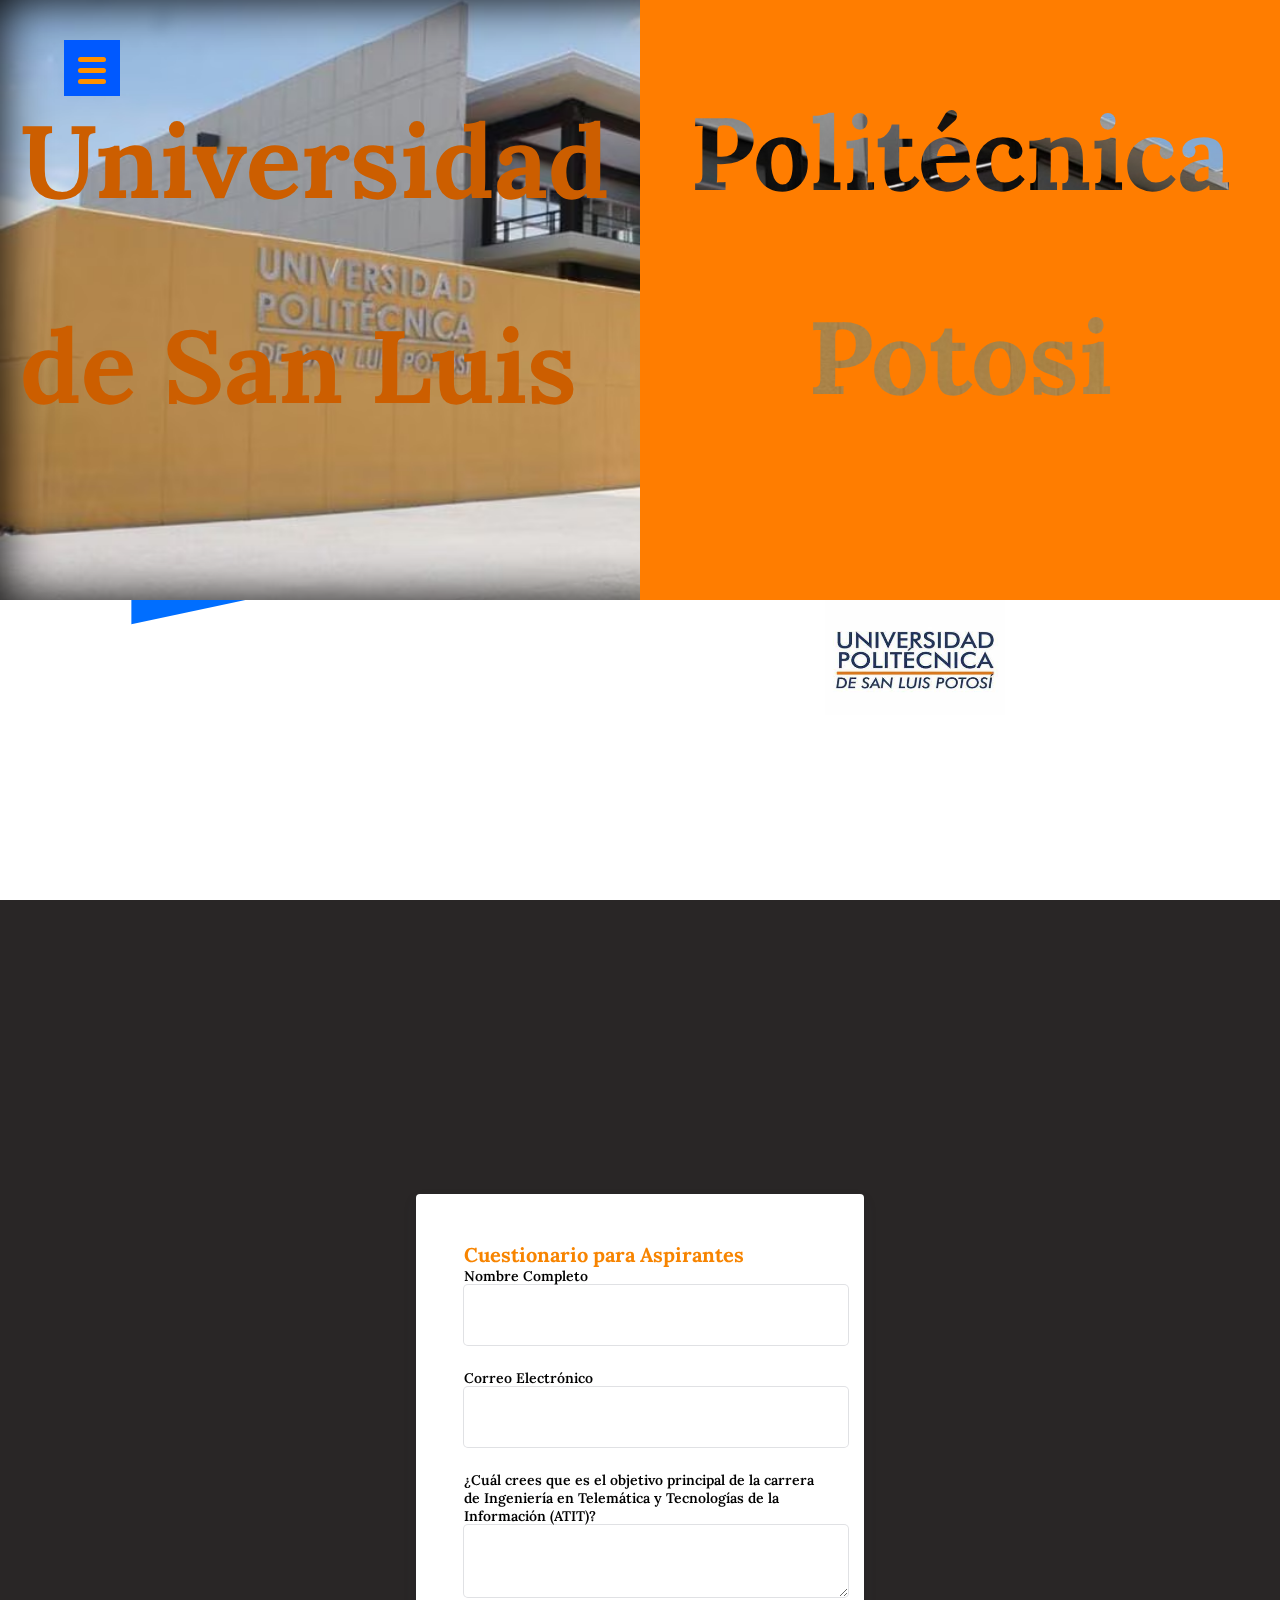
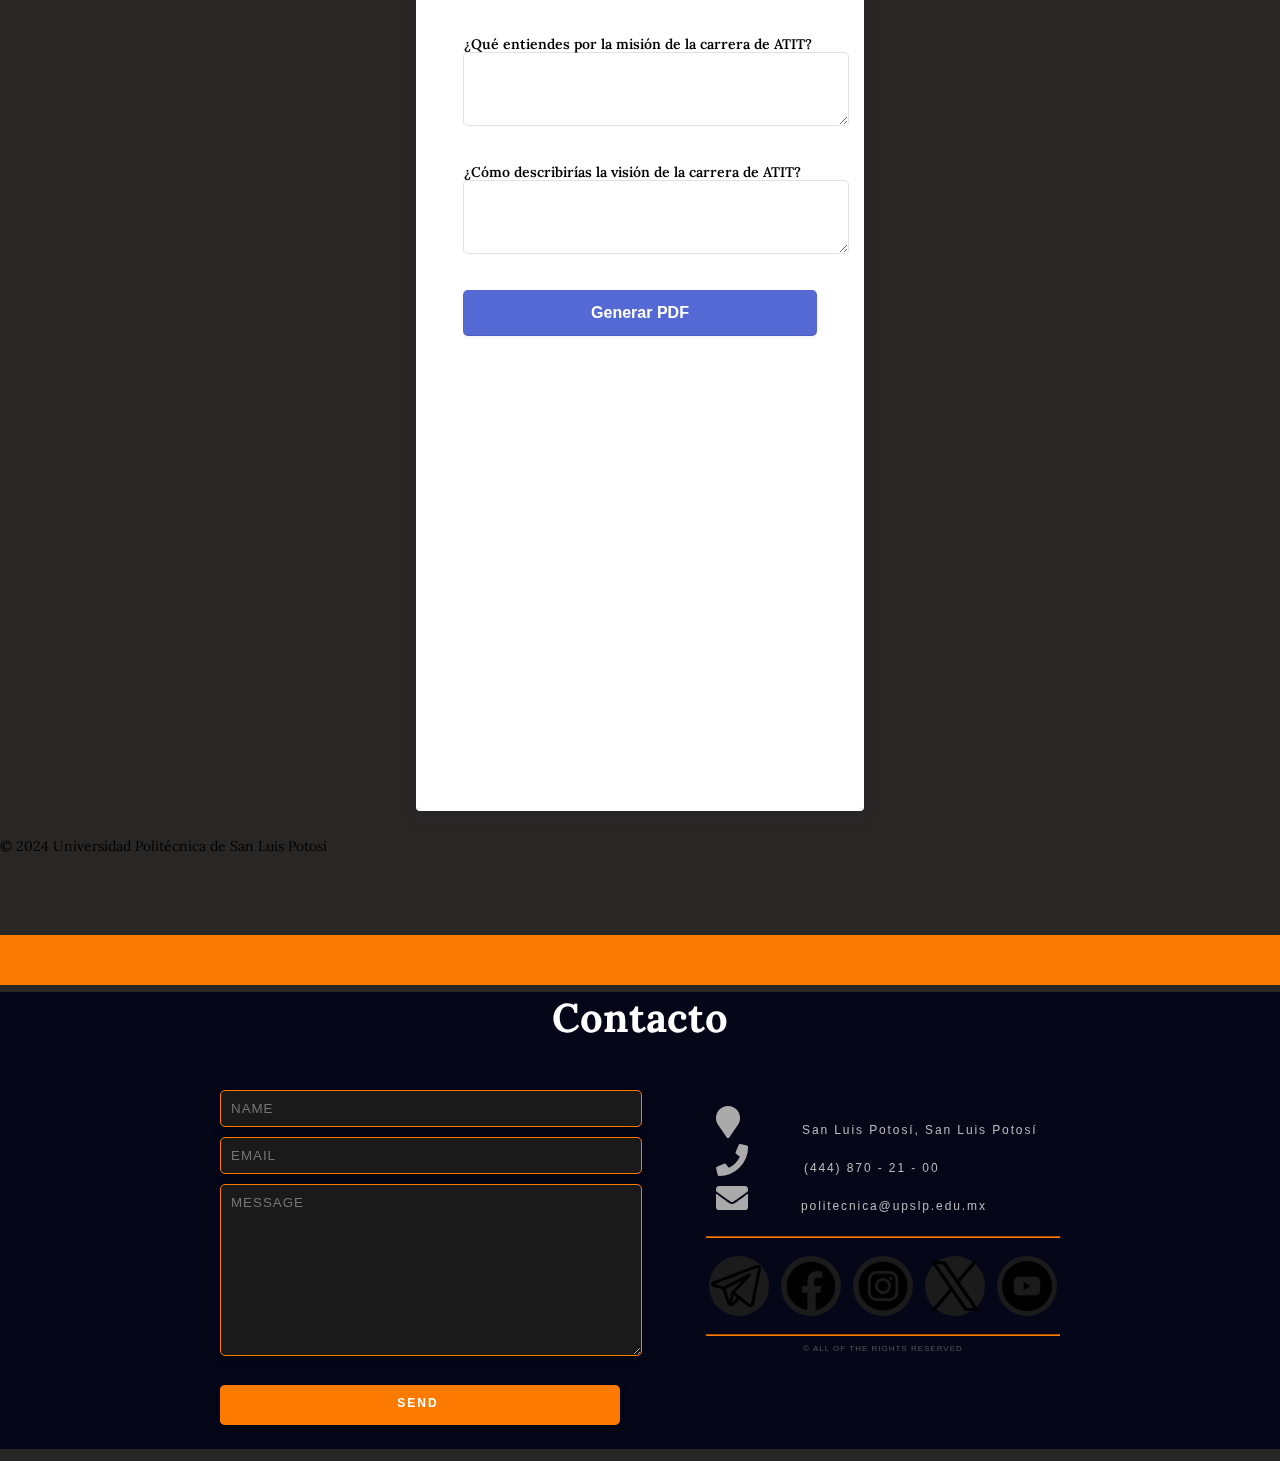
==== commit bba5bbaa: "Update blog.html" ====
--- a/blog.html
+++ b/blog.html
@@ -12,7 +12,7 @@
     <script type="text/javascript" src="jspdf.plugin.standard_fonts_metrics.js"></script>
     <script type="text/javascript" src="jspdf.plugin.split_text_to_size.js"></script>
     <script type="text/javascript" src="jspdf.plugin.from_html.js"></script>
-    <script src="indexanimation.js"></script>
+    <script src="animationpag1.js"></script>
     <style>
     body{
         cursor: none;
@@ -519,4 +519,4 @@
 
 
 </body>
-</html>+</html>
